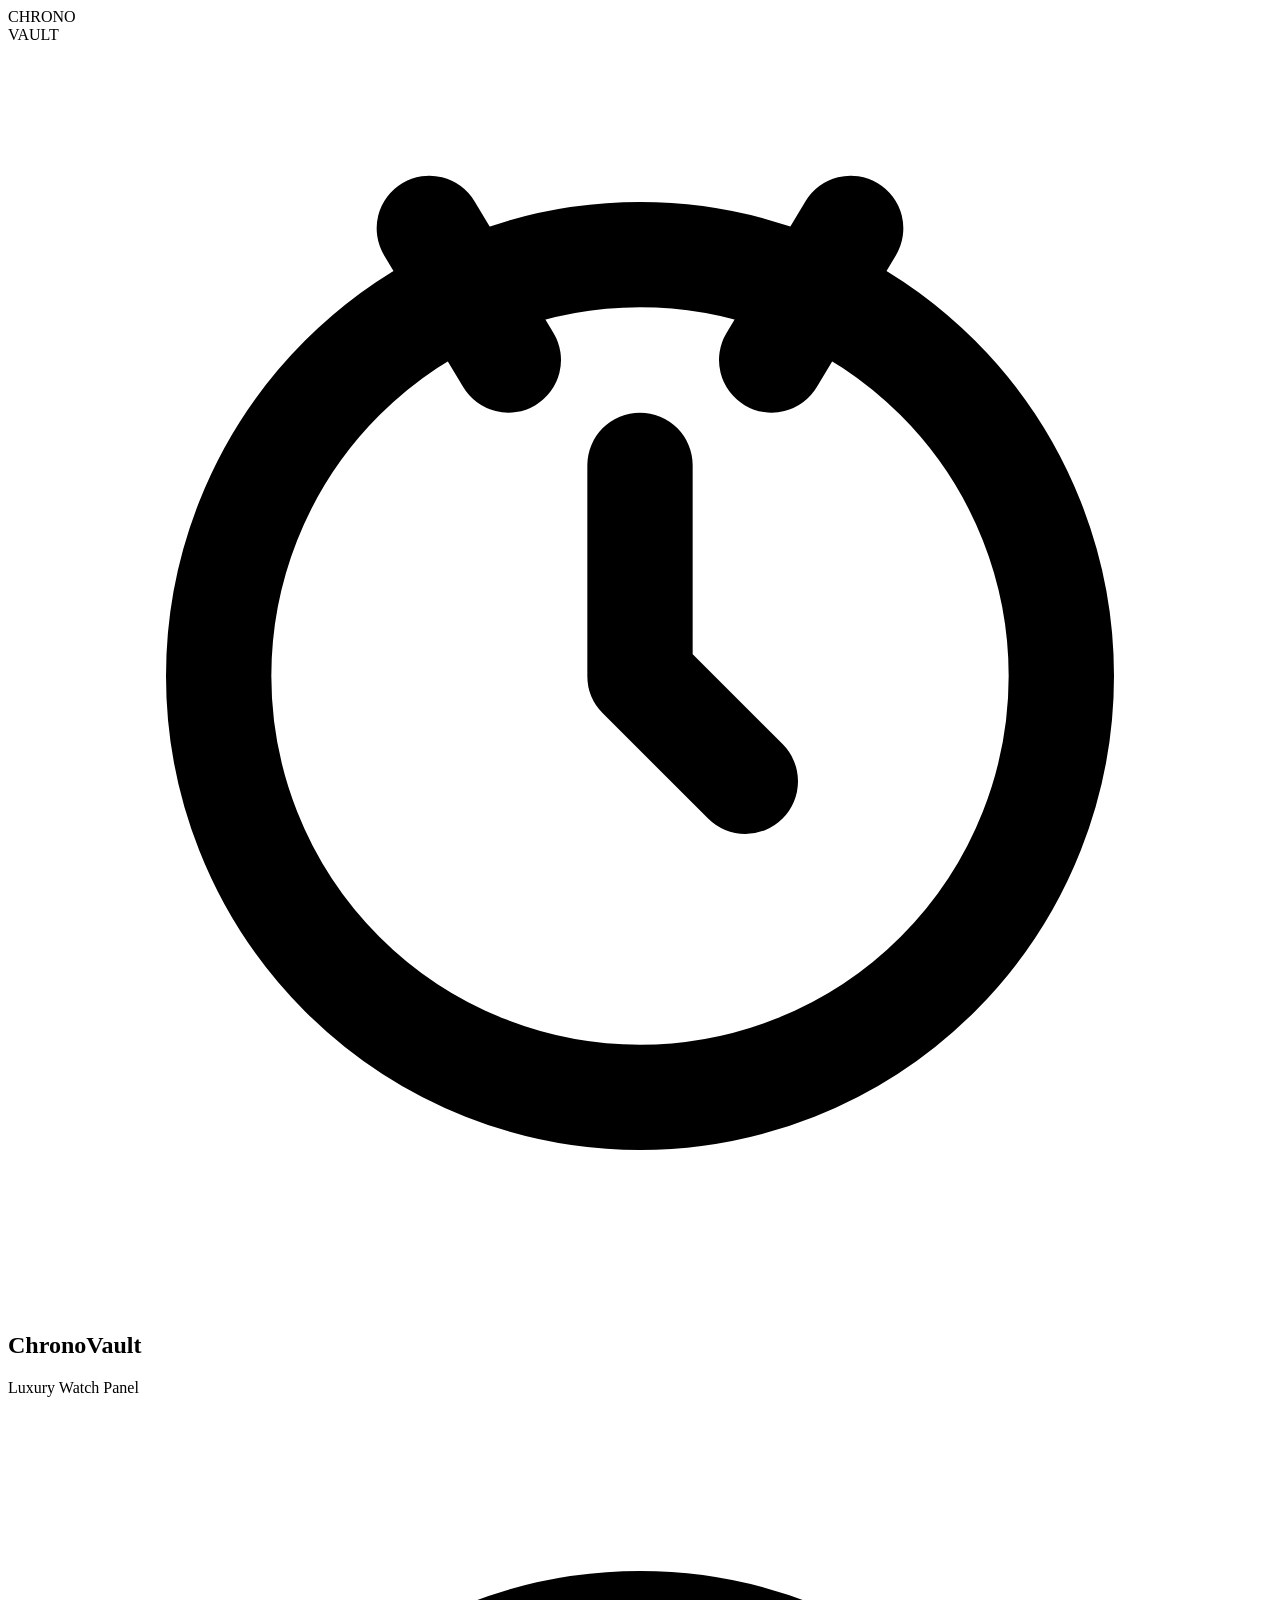
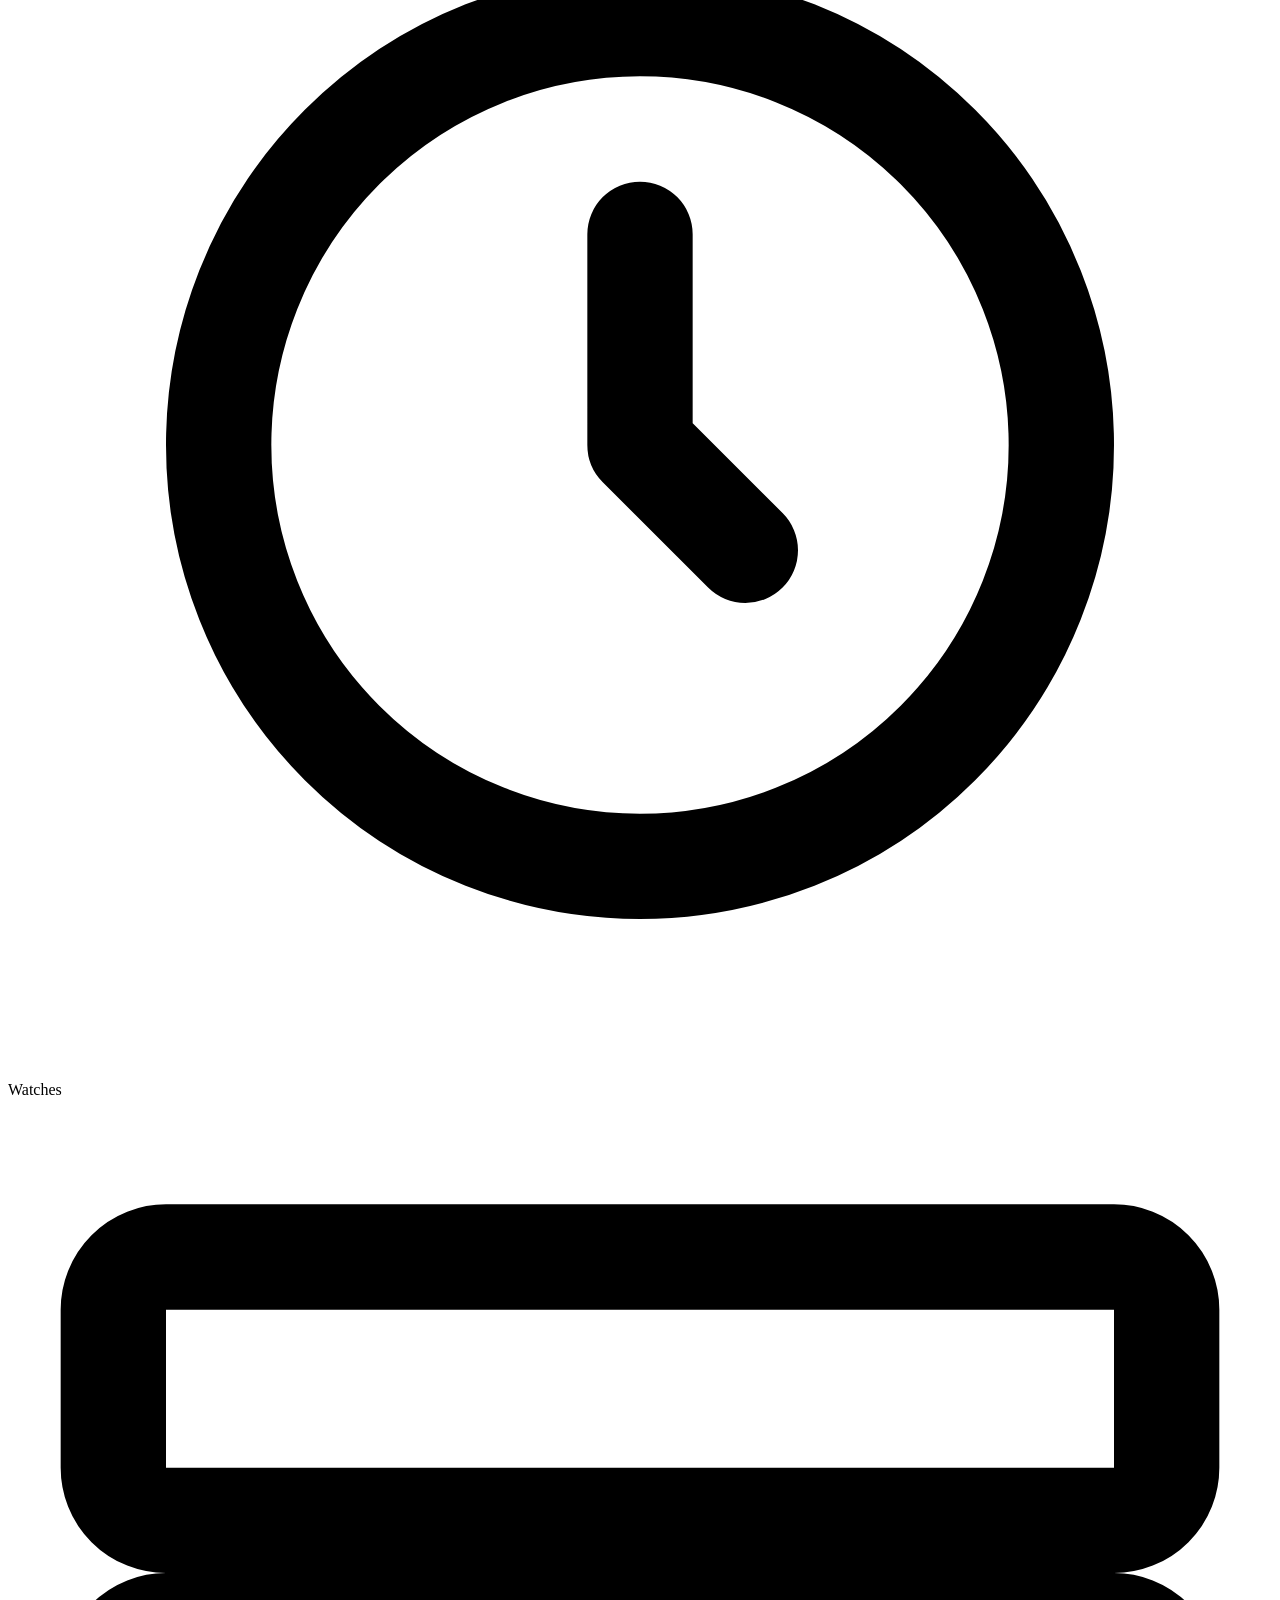
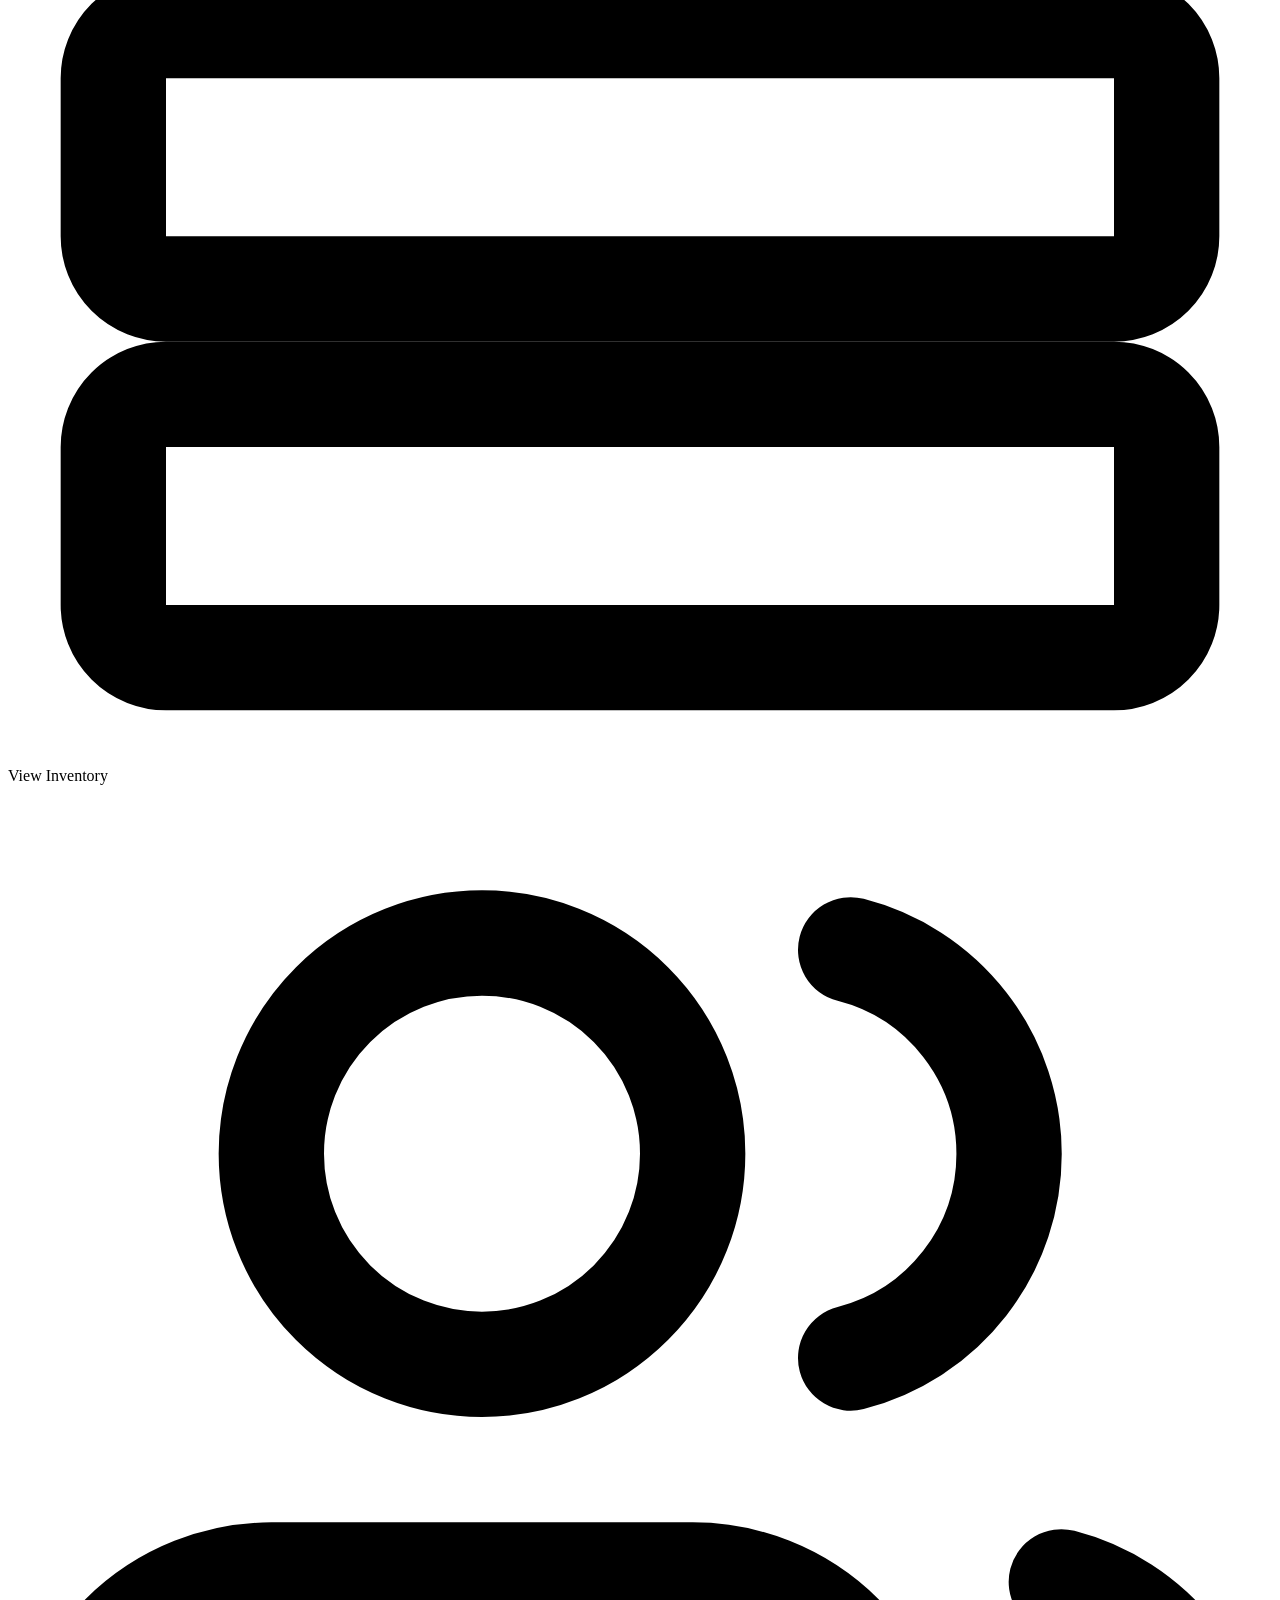
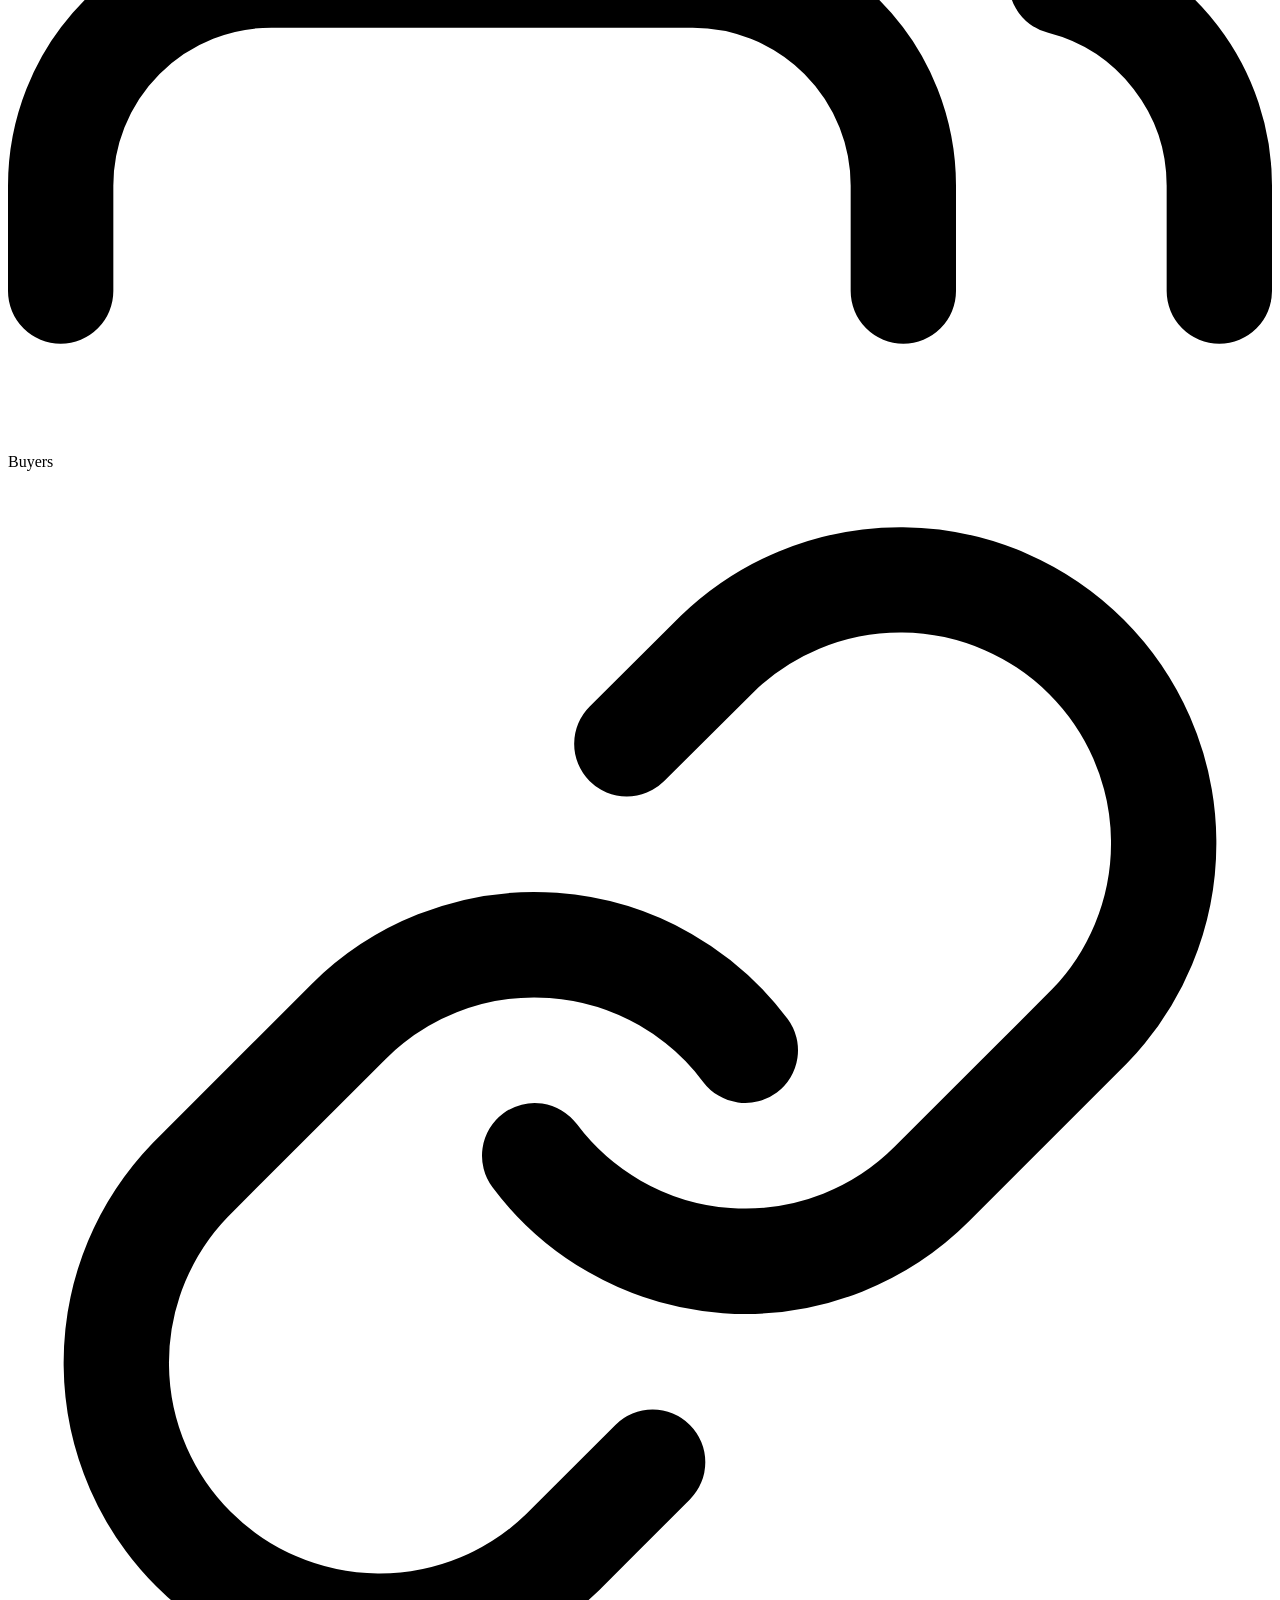
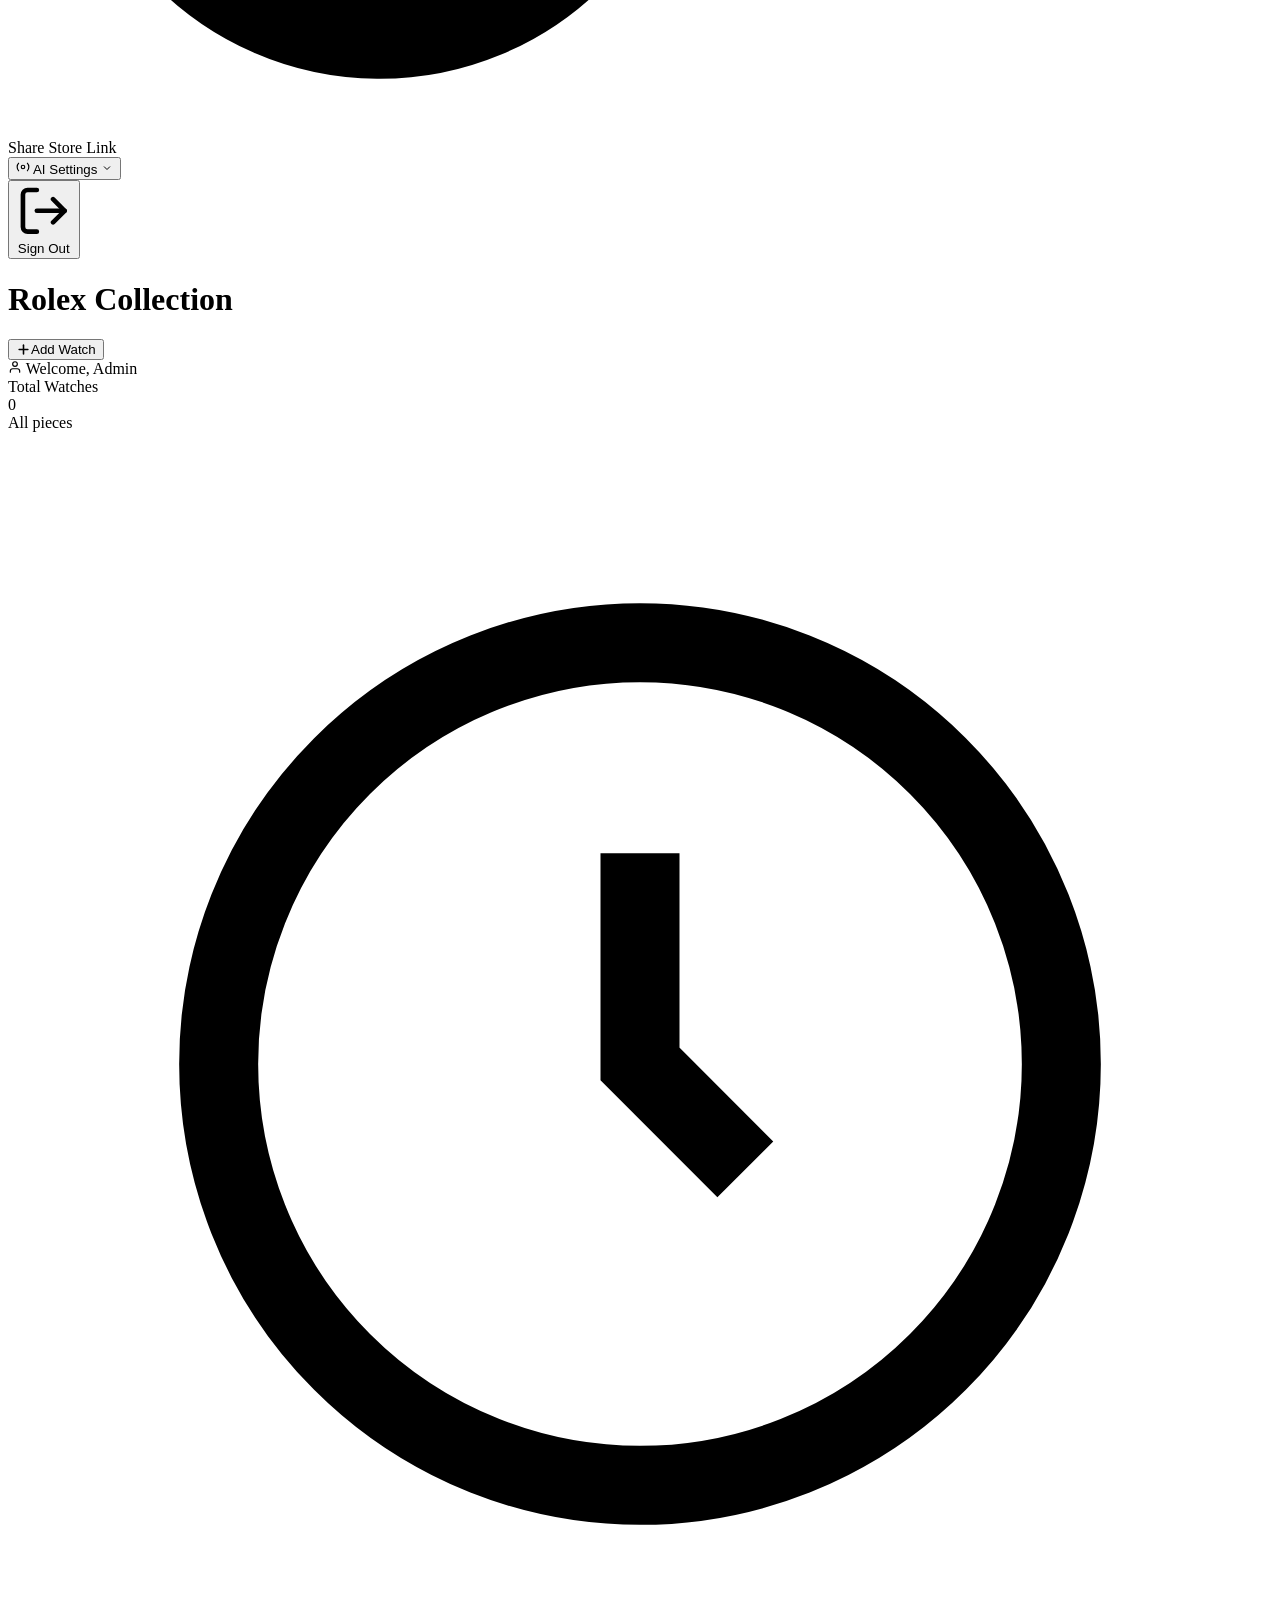
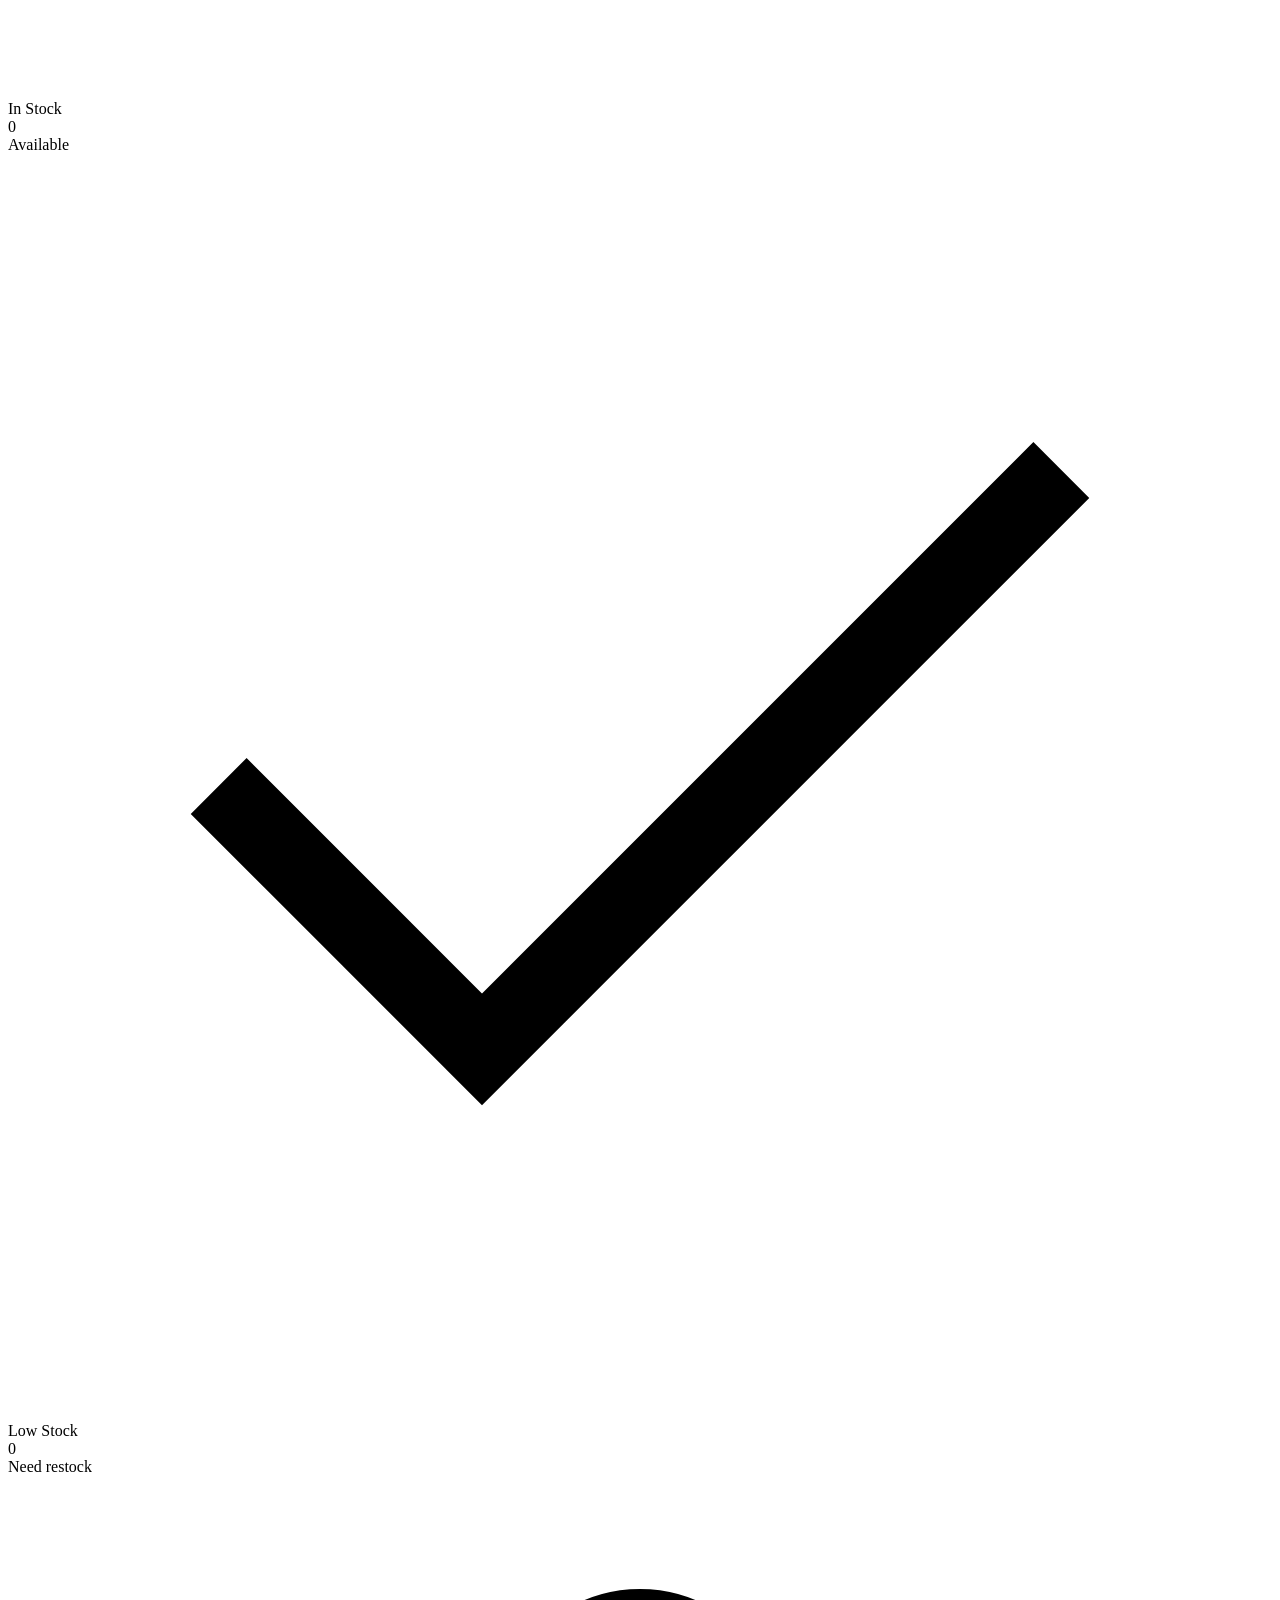
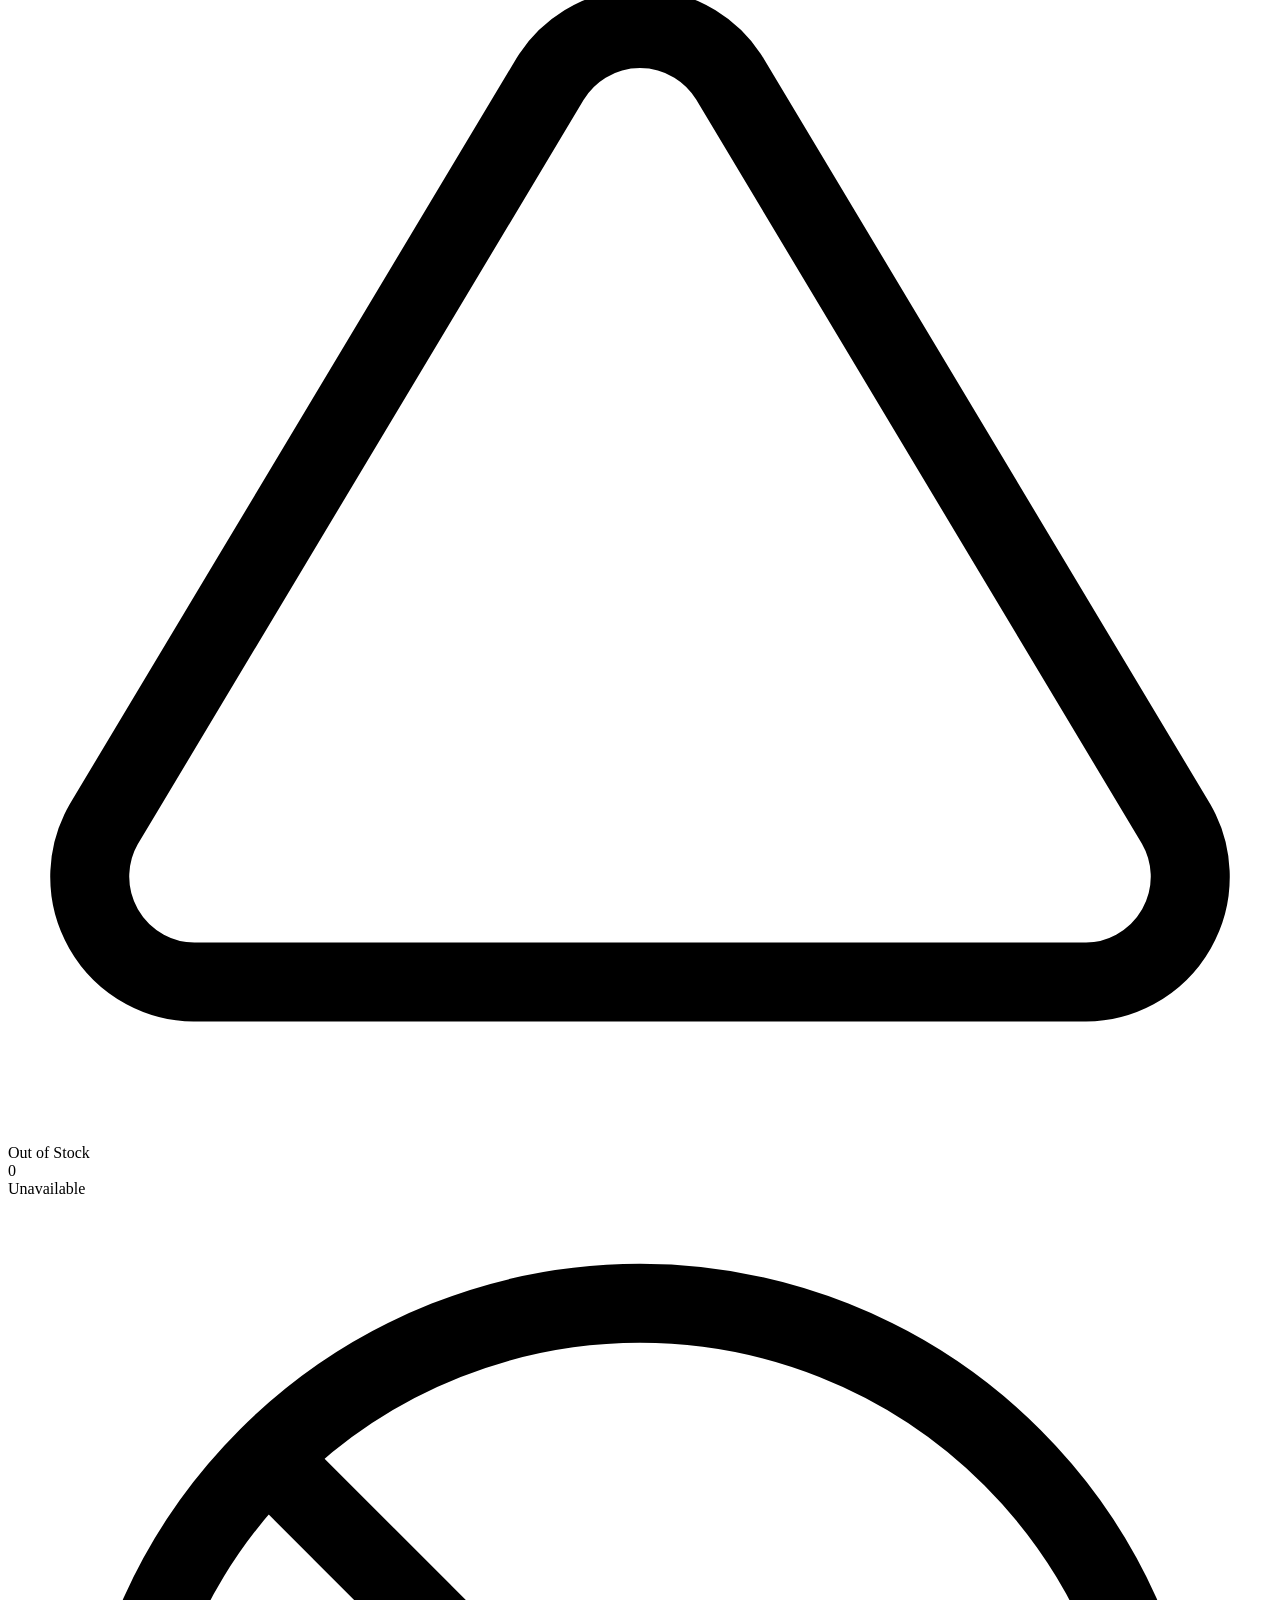
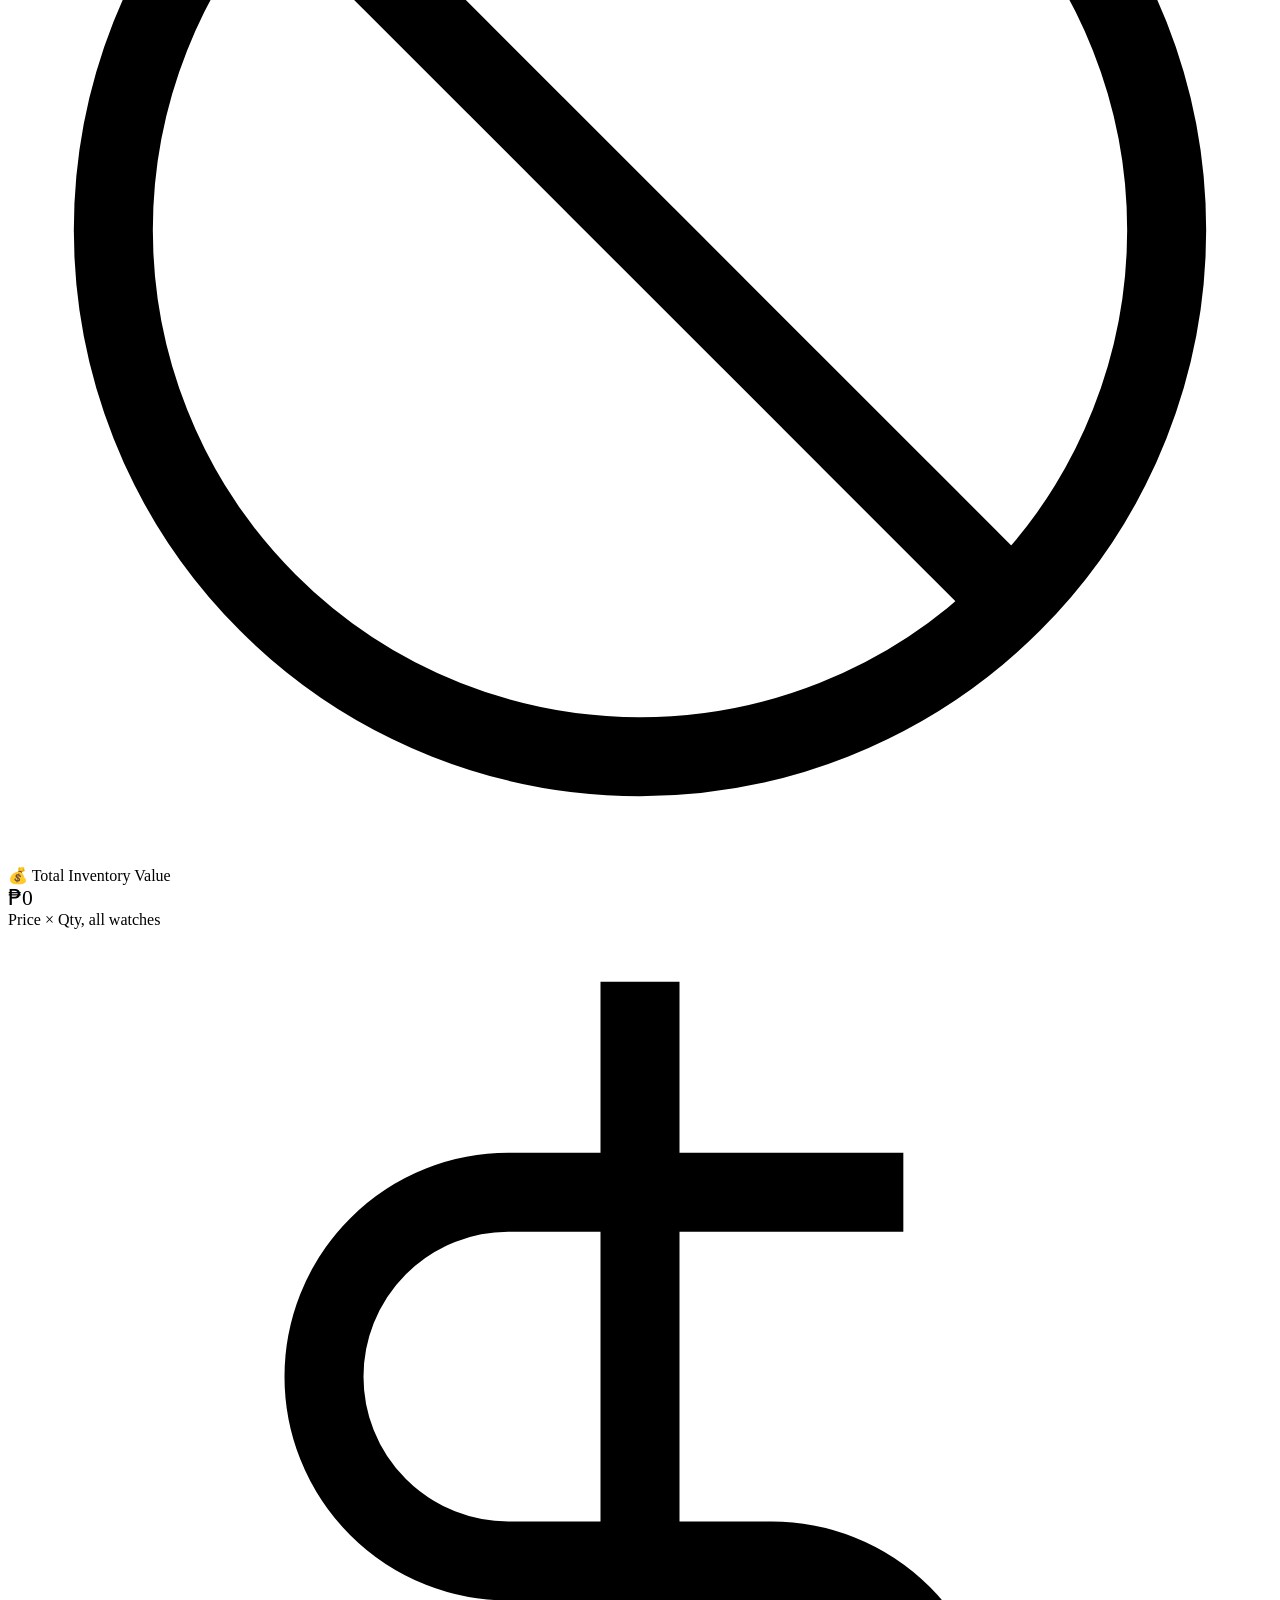
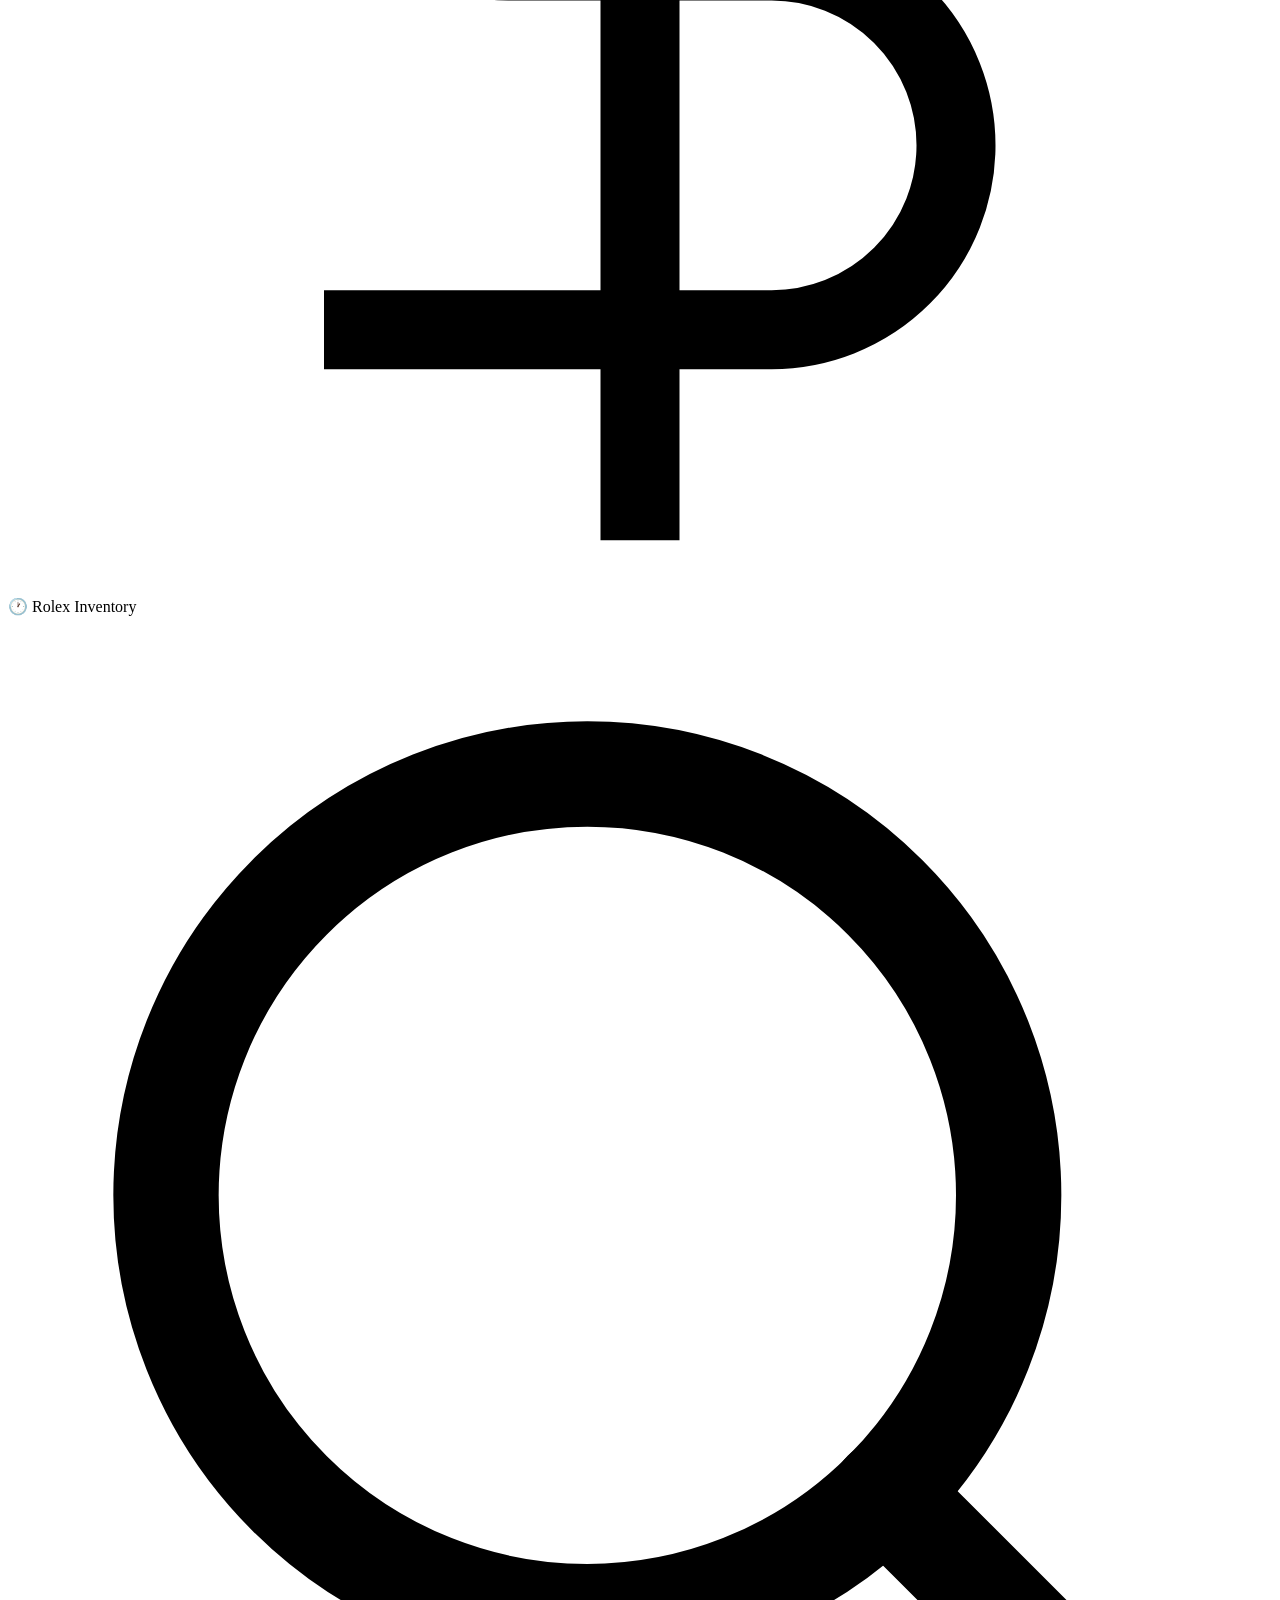
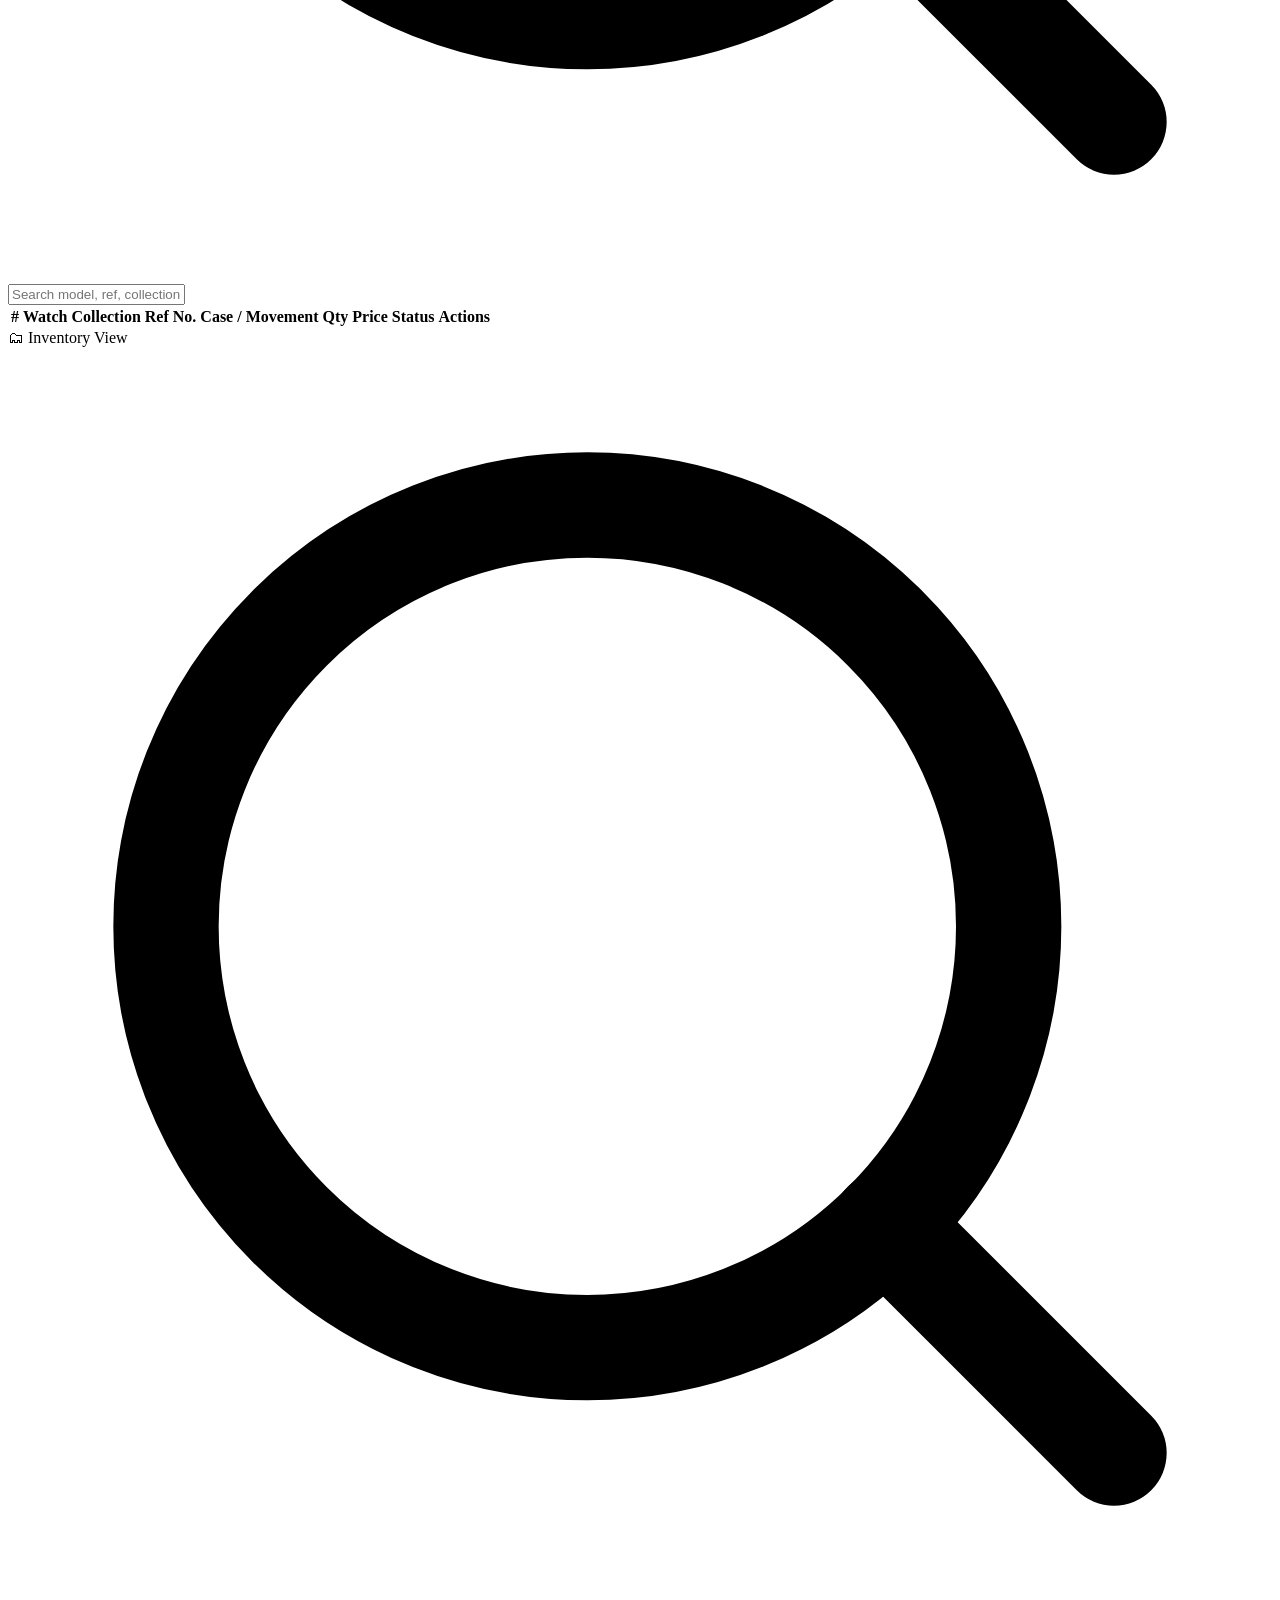
==== index.html @ b09a487b "Add files via upload" ====
<!DOCTYPE html>
<html lang="en">
<head>
  <meta charset="UTF-8">
  <meta name="viewport" content="width=device-width,initial-scale=1.0">
  <title>ChronoVault — Luxury Watch Inventory</title>
  <meta name="description" content="ChronoVault admin dashboard — luxury watch inventory management.">
  <link rel="stylesheet" href="dashboard.css">

</head>
<body>

<div class="wm"><div class="wm-text">CHRONO<br>VAULT</div></div>

<div class="app">
  <!-- SIDEBAR -->
  <aside class="sidebar">
    <div class="sidebar-logo">
      <div class="ring">
        <svg viewBox="0 0 24 24" fill="none" stroke="currentColor" stroke-width="2" stroke-linecap="round" stroke-linejoin="round">
          <circle cx="12" cy="12" r="8"/><polyline points="12 8 12 12 14 14"/>
          <path d="M8 3.5 9.5 6M16 3.5 14.5 6"/>
        </svg>
      </div>
      <div>
        <h2>ChronoVault</h2>
        <p>Luxury Watch Panel</p>
      </div>
    </div>
    <nav>
      <div class="nav-item active" id="navWatches" onclick="showSection('products',this)">
        <svg viewBox="0 0 24 24" fill="none" stroke="currentColor" stroke-width="2" stroke-linecap="round" stroke-linejoin="round"><circle cx="12" cy="12" r="8"/><polyline points="12 8 12 12 14 14"/></svg>
        Watches
      </div>
      <div class="nav-item" id="navInventory" onclick="showSection('inventory',this)">
        <svg viewBox="0 0 24 24" fill="none" stroke="currentColor" stroke-width="2" stroke-linecap="round" stroke-linejoin="round"><rect x="2" y="3" width="20" height="5" rx="1"/><rect x="2" y="10" width="20" height="5" rx="1"/><rect x="2" y="17" width="20" height="5" rx="1"/></svg>
        View Inventory
      </div>
      <div class="nav-item" id="navBuyers" onclick="showSection('buyers',this)">
        <svg viewBox="0 0 24 24" fill="none" stroke="currentColor" stroke-width="2" stroke-linecap="round" stroke-linejoin="round"><path d="M17 21v-2a4 4 0 0 0-4-4H5a4 4 0 0 0-4 4v2"/><circle cx="9" cy="7" r="4"/><path d="M23 21v-2a4 4 0 0 0-3-3.87"/><path d="M16 3.13a4 4 0 0 1 0 7.75"/></svg>
        Buyers
      </div>
      <a class="nav-item" href="share-store.html" target="_blank" style="text-decoration:none;color:inherit">
        <svg viewBox="0 0 24 24" fill="none" stroke="currentColor" stroke-width="2" stroke-linecap="round" stroke-linejoin="round">
          <path d="M10 13a5 5 0 0 0 7.54.54l3-3a5 5 0 0 0-7.07-7.07l-1.72 1.71"/>
          <path d="M14 11a5 5 0 0 0-7.54-.54l-3 3a5 5 0 0 0 7.07 7.07l1.71-1.71"/>
        </svg>
        Share Store Link
      </a>

    </nav>
    <!-- Gemini API Key settings -->
    <div class="api-key-section">
      <button class="api-key-toggle" onclick="toggleApiKey()">
        <svg viewBox="0 0 24 24" fill="none" stroke="currentColor" stroke-width="2" width="14" height="14"><circle cx="12" cy="12" r="3"/><path d="M19.07 4.93a10 10 0 0 1 0 14.14M4.93 4.93a10 10 0 0 0 0 14.14"/></svg>
        AI Settings
        <svg id="apiKeyChevron" viewBox="0 0 24 24" fill="none" stroke="currentColor" stroke-width="2" width="12" height="12" style="margin-left:auto;transition:.2s"><polyline points="6 9 12 15 18 9"/></svg>
      </button>
      <div class="api-key-body" id="apiKeyBody" style="display:none">
        <p class="api-key-hint">Enter your <strong>Gemini API key</strong> for accurate AI watch scanning. <a href="https://aistudio.google.com/app/apikey" target="_blank" style="color:var(--go4)">Get free key ↗</a></p>
        <input type="password" id="geminiApiKey" placeholder="AIza…" class="api-key-input" oninput="saveApiKey()">
        <div id="apiKeyStatus" class="api-key-status"></div>
      </div>
    </div>

    <button class="signout-btn" onclick="signOut()">
      <svg viewBox="0 0 24 24" fill="none" stroke="currentColor" stroke-width="2" stroke-linecap="round" stroke-linejoin="round"><path d="M9 21H5a2 2 0 0 1-2-2V5a2 2 0 0 1 2-2h4"/><polyline points="16 17 21 12 16 7"/><line x1="21" y1="12" x2="9" y2="12"/></svg>
      Sign Out
    </button>
  </aside>

  <!-- MAIN -->
  <div class="main">
    <div class="topbar">
      <h1 id="pageTitle">Rolex Collection</h1>
      <div class="topbar-right">
        <button class="btn btn-primary" id="addWatchBtn" onclick="openModal()" style="display:flex">
          <svg width="15" height="15" viewBox="0 0 24 24" fill="none" stroke="currentColor" stroke-width="2.5" stroke-linecap="round" stroke-linejoin="round"><line x1="12" y1="5" x2="12" y2="19"/><line x1="5" y1="12" x2="19" y2="12"/></svg>
          Add Watch
        </button>
        <div class="admin-badge">
          <svg width="14" height="14" viewBox="0 0 24 24" fill="none" stroke="currentColor" stroke-width="2" stroke-linecap="round" stroke-linejoin="round"><path d="M20 21v-2a4 4 0 0 0-4-4H8a4 4 0 0 0-4 4v2"/><circle cx="12" cy="7" r="4"/></svg>
          Welcome, <span>Admin</span>
        </div>
      </div>
    </div>

    <div class="content">

      <!-- ═══ WATCHES (Table) SECTION ═══ -->
      <div class="section-panel active" id="panelWatches">
        <div class="stats" id="stats">
          <div class="stat-card">
            <div class="stat-label">Total Watches</div>
            <div class="stat-val" id="statTotal">0</div>
            <div class="stat-sub">All pieces</div>
            <div class="stat-icon"><svg viewBox="0 0 24 24" fill="none" stroke="currentColor" stroke-width="1.5"><circle cx="12" cy="12" r="8"/><polyline points="12 8 12 12 14 14"/></svg></div>
          </div>
          <div class="stat-card">
            <div class="stat-label">In Stock</div>
            <div class="stat-val" id="statIn">0</div>
            <div class="stat-sub">Available</div>
            <div class="stat-icon"><svg viewBox="0 0 24 24" fill="none" stroke="currentColor" stroke-width="1.5"><polyline points="20 6 9 17 4 12"/></svg></div>
          </div>
          <div class="stat-card">
            <div class="stat-label">Low Stock</div>
            <div class="stat-val" id="statLow">0</div>
            <div class="stat-sub">Need restock</div>
            <div class="stat-icon"><svg viewBox="0 0 24 24" fill="none" stroke="currentColor" stroke-width="1.5"><path d="M10.29 3.86 1.82 18a2 2 0 0 0 1.71 3h16.94a2 2 0 0 0 1.71-3L13.71 3.86a2 2 0 0 0-3.42 0z"/></svg></div>
          </div>
          <div class="stat-card stat-card-value">
            <div class="stat-label">Out of Stock</div>
            <div class="stat-val" id="statOut">0</div>
            <div class="stat-sub">Unavailable</div>
            <div class="stat-icon"><svg viewBox="0 0 24 24" fill="none" stroke="currentColor" stroke-width="1.5"><circle cx="12" cy="12" r="10"/><line x1="4.93" y1="4.93" x2="19.07" y2="19.07"/></svg></div>
          </div>
          <div class="stat-card stat-card-value">
            <div class="stat-label">💰 Total Inventory Value</div>
            <div class="stat-val" id="statValue" style="font-size:1.35rem">₱0</div>
            <div class="stat-sub">Price × Qty, all watches</div>
            <div class="stat-icon"><svg viewBox="0 0 24 24" fill="none" stroke="currentColor" stroke-width="1.5"><line x1="12" y1="1" x2="12" y2="23"/><path d="M17 5H9.5a3.5 3.5 0 0 0 0 7h5a3.5 3.5 0 0 1 0 7H6"/></svg></div>
          </div>
        </div>
        <div class="toolbar">
          <div class="toolbar-left">
            <span class="section-title">🕐 Rolex Inventory</span>
            <div class="search-wrap">
              <svg viewBox="0 0 24 24" fill="none" stroke="currentColor" stroke-width="2" stroke-linecap="round" stroke-linejoin="round"><circle cx="11" cy="11" r="8"/><line x1="21" y1="21" x2="16.65" y2="16.65"/></svg>
              <input type="text" id="searchInput" placeholder="Search model, ref, collection…" oninput="renderTable()">
            </div>
          </div>
        </div>
        <div class="table-wrap">
          <table>
            <thead>
              <tr>
                <th>#</th><th>Watch</th><th>Collection</th><th>Ref No.</th>
                <th>Case / Movement</th><th>Qty</th><th>Price</th><th>Status</th><th>Actions</th>
              </tr>
            </thead>
            <tbody id="productTable"></tbody>
          </table>
        </div>
      </div>

      <!-- ═══ INVENTORY GRID SECTION ═══ -->
      <div class="section-panel" id="panelInventory">
        <div class="toolbar">
          <div class="toolbar-left">
            <span class="section-title">🗂 Inventory View</span>
            <div class="search-wrap">
              <svg viewBox="0 0 24 24" fill="none" stroke="currentColor" stroke-width="2" stroke-linecap="round" stroke-linejoin="round"><circle cx="11" cy="11" r="8"/><line x1="21" y1="21" x2="16.65" y2="16.65"/></svg>
              <input type="text" id="invSearch" placeholder="Search watches…" oninput="renderInventoryGrid()">
            </div>
          </div>
        </div>
        <div class="inv-grid" id="invGrid"></div>
      </div>

      <!-- ═══ BUYERS SECTION ═══ -->
      <div class="section-panel" id="panelBuyers">
        <div class="stats">
          <div class="stat-card">
            <div class="stat-label">Total Sales</div>
            <div class="stat-val" id="bStatTotal">0</div>
            <div class="stat-sub">All transactions</div>
            <div class="stat-icon"><svg viewBox="0 0 24 24" fill="none" stroke="currentColor" stroke-width="1.5"><path d="M17 21v-2a4 4 0 0 0-4-4H5a4 4 0 0 0-4 4v2"/><circle cx="9" cy="7" r="4"/></svg></div>
          </div>
          <div class="stat-card">
            <div class="stat-label">Revenue</div>
            <div class="stat-val" id="bStatRev" style="font-size:1.3rem">₱0</div>
            <div class="stat-sub">Paid sales</div>
            <div class="stat-icon"><svg viewBox="0 0 24 24" fill="none" stroke="currentColor" stroke-width="1.5"><line x1="12" y1="1" x2="12" y2="23"/><path d="M17 5H9.5a3.5 3.5 0 0 0 0 7h5a3.5 3.5 0 0 1 0 7H6"/></svg></div>
          </div>
          <div class="stat-card">
            <div class="stat-label">Paid</div>
            <div class="stat-val" id="bStatPaid">0</div>
            <div class="stat-sub">Completed</div>
            <div class="stat-icon"><svg viewBox="0 0 24 24" fill="none" stroke="currentColor" stroke-width="1.5"><polyline points="20 6 9 17 4 12"/></svg></div>
          </div>
          <div class="stat-card">
            <div class="stat-label">Pending</div>
            <div class="stat-val" id="bStatPending">0</div>
            <div class="stat-sub">Awaiting payment</div>
            <div class="stat-icon"><svg viewBox="0 0 24 24" fill="none" stroke="currentColor" stroke-width="1.5"><circle cx="12" cy="12" r="10"/><polyline points="12 6 12 12 16 14"/></svg></div>
          </div>
        </div>
        <div class="toolbar">
          <div class="toolbar-left">
            <span class="section-title">👤 Buyer Records</span>
            <div class="search-wrap">
              <svg viewBox="0 0 24 24" fill="none" stroke="currentColor" stroke-width="2" stroke-linecap="round" stroke-linejoin="round"><circle cx="11" cy="11" r="8"/><line x1="21" y1="21" x2="16.65" y2="16.65"/></svg>
              <input type="text" id="buyerSearch" placeholder="Search buyer, watch, ref…" oninput="renderBuyers()">
            </div>
          </div>
          <button class="btn btn-primary" onclick="openSaleModal()">
            <svg width="16" height="16" viewBox="0 0 24 24" fill="none" stroke="currentColor" stroke-width="2.5" stroke-linecap="round" stroke-linejoin="round"><line x1="12" y1="5" x2="12" y2="19"/><line x1="5" y1="12" x2="19" y2="12"/></svg>
            Record Sale
          </button>
        </div>
        <div class="table-wrap">
          <table>
            <thead>
              <tr>
                <th>#</th><th>Buyer</th><th>Watch Purchased</th><th>Ref No.</th>
                <th>Sale Price</th><th>Date</th><th>Payment</th><th>Actions</th>
              </tr>
            </thead>
            <tbody id="buyerTable"></tbody>
          </table>
        </div>
      </div>

    </div><!-- /content -->
  </div><!-- /main -->
</div><!-- /app -->

<!-- ADD / EDIT WATCH MODAL -->
<div class="modal-overlay" id="modalOverlay">
  <div class="modal modal-wide">
    <div class="modal-header">
      <div class="modal-title" id="modalTitle">Add Rolex Watch</div>
      <button class="modal-close" onclick="closeModal()">✕</button>
    </div>
    <form id="productForm" onsubmit="saveProduct(event)">
      <input type="hidden" id="editId">
      <div class="form-grid">

        <!-- ── AI SCAN BANNER ── -->
        <div class="form-group full" style="margin-bottom:.25rem">
          <div class="ai-scan-top-bar">
            <div class="ai-scan-top-info">
              <svg viewBox="0 0 24 24" fill="none" stroke="currentColor" stroke-width="2" width="18" height="18"><path d="M12 2l3.09 6.26L22 9.27l-5 4.87 1.18 6.88L12 17.77l-6.18 3.25L7 14.14 2 9.27l6.91-1.01L12 2z"/></svg>
              <span>Upload a watch photo to auto-fill all details instantly</span>
            </div>
            <label class="ai-scan-btn" for="aiScanInput">
              <svg viewBox="0 0 24 24" fill="none" stroke="currentColor" stroke-width="2" width="16" height="16"><path d="M21 15v4a2 2 0 0 1-2 2H5a2 2 0 0 1-2-2v-4"/><polyline points="17 8 12 3 7 8"/><line x1="12" y1="3" x2="12" y2="15"/></svg>
              🤖 Scan &amp; Auto-fill
              <input type="file" id="aiScanInput" accept="image/*" style="display:none" onchange="handleAIScanUpload(event)">
            </label>
          </div>
          <!-- Scanning overlay -->
          <div class="ai-scanning-bar" id="aiScanningBar" style="display:none">
            <div class="ai-scan-ring"></div>
            <span id="aiScanProgress">Analyzing watch image…</span>
          </div>
          <!-- Result banner -->
          <div class="ai-result-banner" id="aiResultBanner" style="display:none">
            <svg viewBox="0 0 24 24" fill="none" stroke="currentColor" stroke-width="2" width="16" height="16"><polyline points="20 6 9 17 4 12"/></svg>
            <span id="aiResultText">AI filled the details — review and adjust if needed.</span>
            <button type="button" class="ai-clear-btn" onclick="clearAIScan()">✕ Clear</button>
          </div>
        </div>

        <div class="form-section-label">⌚ Watch Identity</div>
        <div class="form-group full">
          <label>Model Name</label>
          <input type="text" id="fName" placeholder="e.g. Rolex Submariner Date" required>
        </div>
        <div class="form-group">
          <label>Reference Number</label>
          <input type="text" id="fRef" placeholder="e.g. 126610LN">
        </div>
        <div class="form-group">
          <label>Collection</label>
          <select id="fCategory" required>
            <option value="">Select Collection…</option>
            <option>Submariner</option><option>Daytona</option><option>GMT-Master II</option>
            <option>Datejust</option><option>Day-Date</option><option>Explorer</option>
            <option>Yacht-Master</option><option>Sea-Dweller</option><option>Milgauss</option>
            <option>Sky-Dweller</option><option>Air-King</option><option>Oyster Perpetual</option>
            <option>Other</option>
          </select>
        </div>
        <div class="form-section-label">🔩 Case &amp; Bracelet</div>
        <div class="form-group">
          <label>Case Size (mm)</label>
          <input type="number" id="fCaseSize" placeholder="e.g. 41" min="20" max="60" step="0.5">
        </div>
        <div class="form-group">
          <label>Case Material</label>
          <select id="fCaseMat">
            <option value="">Select…</option>
            <option>Oystersteel</option><option>Yellow Gold (18k)</option><option>White Gold (18k)</option>
            <option>Everose Gold (18k)</option><option>Two-Tone (Steel &amp; Gold)</option>
            <option>Platinum</option><option>Titanium</option>
          </select>
        </div>
        <div class="form-group">
          <label>Bracelet / Strap</label>
          <select id="fBracelet">
            <option value="">Select…</option>
            <option>Oyster Bracelet</option><option>Jubilee Bracelet</option>
            <option>President Bracelet</option><option>Pearlmaster Bracelet</option>
            <option>Rubber Strap (Oysterflex)</option><option>Leather Strap</option>
          </select>
        </div>
        <div class="form-group">
          <label>Dial Color</label>
          <input type="text" id="fDial" placeholder="e.g. Black, Blue, Meteorite">
        </div>
        <div class="form-section-label">⚙️ Movement &amp; Condition</div>
        <div class="form-group">
          <label>Movement</label>
          <select id="fMovement">
            <option value="">Select…</option>
            <option>Calibre 3235</option><option>Calibre 4130</option><option>Calibre 3186</option>
            <option>Calibre 3255</option><option>Calibre 9001</option><option>Calibre 9002</option>
            <option>Calibre 2236</option><option>Calibre 2238</option><option>Other Rolex Calibre</option>
          </select>
        </div>
        <div class="form-group">
          <label>Condition</label>
          <select id="fCondition">
            <option value="">Select…</option>
            <option>Brand New (Unworn)</option><option>Excellent (Like New)</option>
            <option>Very Good</option><option>Good (Minor Wear)</option><option>Fair (Visible Wear)</option>
          </select>
        </div>
        <div class="form-section-label">💰 Inventory &amp; Pricing</div>
        <div class="form-group">
          <label>Quantity</label>
          <input type="number" id="fQty" placeholder="0" min="0" required>
        </div>
        <div class="form-group">
          <label>Price (₱)</label>
          <input type="number" id="fPrice" placeholder="0.00" min="0" step="0.01" required>
        </div>
        <div class="form-group full">
          <label>SKU / Serial</label>
          <input type="text" id="fSku" placeholder="e.g. RLX-SUB-001">
        </div>
        <div class="form-section-label">📷 Watch Photo</div>
        <div class="form-group full">
          <label>Watch Image (set separately or auto-filled by scan above)</label>
          <div class="ai-scan-wrap">
            <div class="img-upload-zone" id="uploadZone">
              <input type="file" id="fImage" accept="image/*" onchange="handleImageUpload(event)">
              <div class="upload-icon">📷</div>
              <p>Click or drag &amp; drop — AI will scan and fill details automatically</p>
            </div>
            <div class="ai-scanning" id="aiScanning">
              <div class="ai-scan-ring"></div>
              <div class="ai-scan-text">AI Scanning Watch…</div>
            </div>
          </div>
          <img id="imgPreview" class="img-preview" alt="Watch preview">
          <button type="button" class="remove-img-btn" id="removeImgBtn" onclick="removeImage()">✕ Remove Photo</button>
          <div class="ai-banner" id="aiBanner">
            <svg viewBox="0 0 24 24" fill="none" stroke="currentColor" stroke-width="2"><path d="M12 2l3.09 6.26L22 9.27l-5 4.87 1.18 6.88L12 17.77l-6.18 3.25L7 14.14 2 9.27l6.91-1.01L12 2z"/></svg>
            <span id="aiBannerText">AI detected watch details — review and confirm below.</span>
          </div>
        </div>
        <div class="form-section-label">📝 Notes</div>
        <div class="form-group full">
          <label>Description / Notes</label>
          <textarea id="fDesc" placeholder="Box &amp; papers, service history, special features…"></textarea>
        </div>
      </div>
      <div class="modal-footer">
        <button type="button" class="btn-cancel" onclick="closeModal()">Cancel</button>
        <button type="submit" class="btn-save" id="saveBtn">💾 Save Watch</button>
      </div>
    </form>
  </div>
</div>

<!-- PRODUCT DETAIL MODAL (for inventory view) -->
<div class="modal-overlay" id="detailOverlay">
  <div class="modal modal-wide" id="detailModal" style="max-width:580px">
    <div class="modal-header">
      <div class="modal-title" id="detailTitle">Watch Details</div>
      <button class="modal-close" onclick="closeDetailModal()">✕</button>
    </div>
    <div id="detailBody"></div>
  </div>
</div>

<!-- RECORD SALE MODAL -->
<div class="modal-overlay" id="saleOverlay">
  <div class="modal" style="max-width:520px">
    <div class="modal-header">
      <div class="modal-title" id="saleTitleEl">💰 Record Sale</div>
      <button class="modal-close" onclick="closeSaleModal()">✕</button>
    </div>
    <form id="saleForm" onsubmit="saveSale(event)">
      <input type="hidden" id="sEditId">
      <div class="form-grid">
        <div class="form-section-label">👤 Buyer Information</div>
        <div class="form-group">
          <label>Buyer Full Name</label>
          <input type="text" id="sBuyerName" placeholder="e.g. Juan dela Cruz" required>
        </div>
        <div class="form-group">
          <label>Contact / Phone</label>
          <input type="text" id="sBuyerContact" placeholder="e.g. 09171234567">
        </div>
        <div class="form-group full">
          <label>Email Address</label>
          <input type="email" id="sBuyerEmail" placeholder="buyer@email.com">
        </div>
        <div class="form-group full">
          <label>Address</label>
          <input type="text" id="sBuyerAddr" placeholder="City, Province">
        </div>
        <div class="form-section-label">⌚ Watch Sold</div>
        <div class="form-group full">
          <label>Watch Model</label>
          <select id="sSoldWatch" required><option value="">Select watch from inventory…</option></select>
        </div>
        <div class="form-group">
          <label>Ref No.</label>
          <input type="text" id="sSoldRef" placeholder="Auto-filled" readonly style="opacity:.6">
        </div>
        <div class="form-group">
          <label>Sale Price (₱)</label>
          <input type="number" id="sSalePrice" placeholder="0.00" min="0" step="0.01" required>
        </div>
        <div class="form-group">
          <label>Sale Date</label>
          <input type="date" id="sSaleDate" required>
        </div>
        <div class="form-group">
          <label>Payment Status</label>
          <select id="sPayStatus" required>
            <option value="">Select…</option>
            <option>Paid</option><option>Pending</option><option>Cancelled</option>
          </select>
        </div>
        <div class="form-group full">
          <label>Notes</label>
          <textarea id="sSaleNotes" placeholder="Delivery details, special requests…"></textarea>
        </div>
      </div>
      <div class="modal-footer">
        <button type="button" class="btn-cancel" onclick="closeSaleModal()">Cancel</button>
        <button type="submit" class="btn-save">💾 Save Sale</button>
      </div>
    </form>
  </div>
</div>


<!-- SUCCESS POPUP -->
<div class="success-overlay" id="successOverlay" onclick="closeSuccessPopup()">
  <div class="success-popup" onclick="event.stopPropagation()">
    <button class="success-close" onclick="closeSuccessPopup()">✕</button>
    <div class="success-ring">
      <div class="success-icon" id="successPopupIcon">✓</div>
    </div>
    <div class="success-title" id="successPopupTitle">Success!</div>
    <div class="success-sub" id="successPopupSub"></div>
    <div class="success-bar"><div class="success-bar-fill"></div></div>
  </div>
</div>

<!-- QUICK STOCK UPDATE MODAL -->
<div class="modal-overlay" id="stockOverlay">
  <div class="modal" style="max-width:400px">
    <div class="modal-header">
      <div class="modal-title">📦 Update Stock</div>
      <button class="modal-close" onclick="closeStockModal()">✕</button>
    </div>
    <div style="margin-bottom:1.25rem">
      <div id="stockWatchName" style="font-size:1rem;font-weight:700;color:#fff;margin-bottom:.25rem"></div>
      <div id="stockWatchRef" style="font-family:monospace;font-size:.8rem;color:var(--muted)"></div>
    </div>

    <!-- Current qty display -->
    <div class="stock-current-row">
      <span style="font-size:.78rem;color:var(--muted);text-transform:uppercase;letter-spacing:.08em;font-weight:600">Current Stock</span>
      <span class="stock-current-val" id="stockCurrentVal">0</span>
    </div>

    <!-- Quick ±  buttons -->
    <div class="stock-quick-row">
      <button class="stock-adj-btn" onclick="adjustStockBy(-10)">−10</button>
      <button class="stock-adj-btn" onclick="adjustStockBy(-5)">−5</button>
      <button class="stock-adj-btn" onclick="adjustStockBy(-1)">−1</button>
      <button class="stock-adj-btn stock-adj-add" onclick="adjustStockBy(1)">+1</button>
      <button class="stock-adj-btn stock-adj-add" onclick="adjustStockBy(5)">+5</button>
      <button class="stock-adj-btn stock-adj-add" onclick="adjustStockBy(10)">+10</button>
    </div>

    <!-- Manual input -->
    <div class="form-group" style="margin-top:1.25rem">
      <label>Set Exact Quantity</label>
      <div style="display:flex;gap:.6rem;align-items:center">
        <input type="number" id="stockNewQty" min="0" placeholder="Enter new quantity" style="flex:1">
        <button type="button" class="btn-save" style="padding:.72rem 1.1rem;white-space:nowrap" onclick="applyExactStock()">Set</button>
      </div>
    </div>

    <!-- New qty preview -->
    <div class="stock-preview-row" id="stockPreviewRow" style="display:none">
      <span style="color:var(--muted);font-size:.85rem">New quantity will be:</span>
      <span class="stock-preview-val" id="stockPreviewVal">0</span>
    </div>

    <div class="modal-footer">
      <button type="button" class="btn-cancel" onclick="closeStockModal()">Cancel</button>
      <button type="button" class="btn-save" id="stockSaveBtn" onclick="saveStock()">💾 Save Stock</button>
    </div>
  </div>
</div>

<!-- TOAST -->
<div class="toast toast-success" id="toast"></div>

<script src="dashboard.js"></script>
</body>
</html>
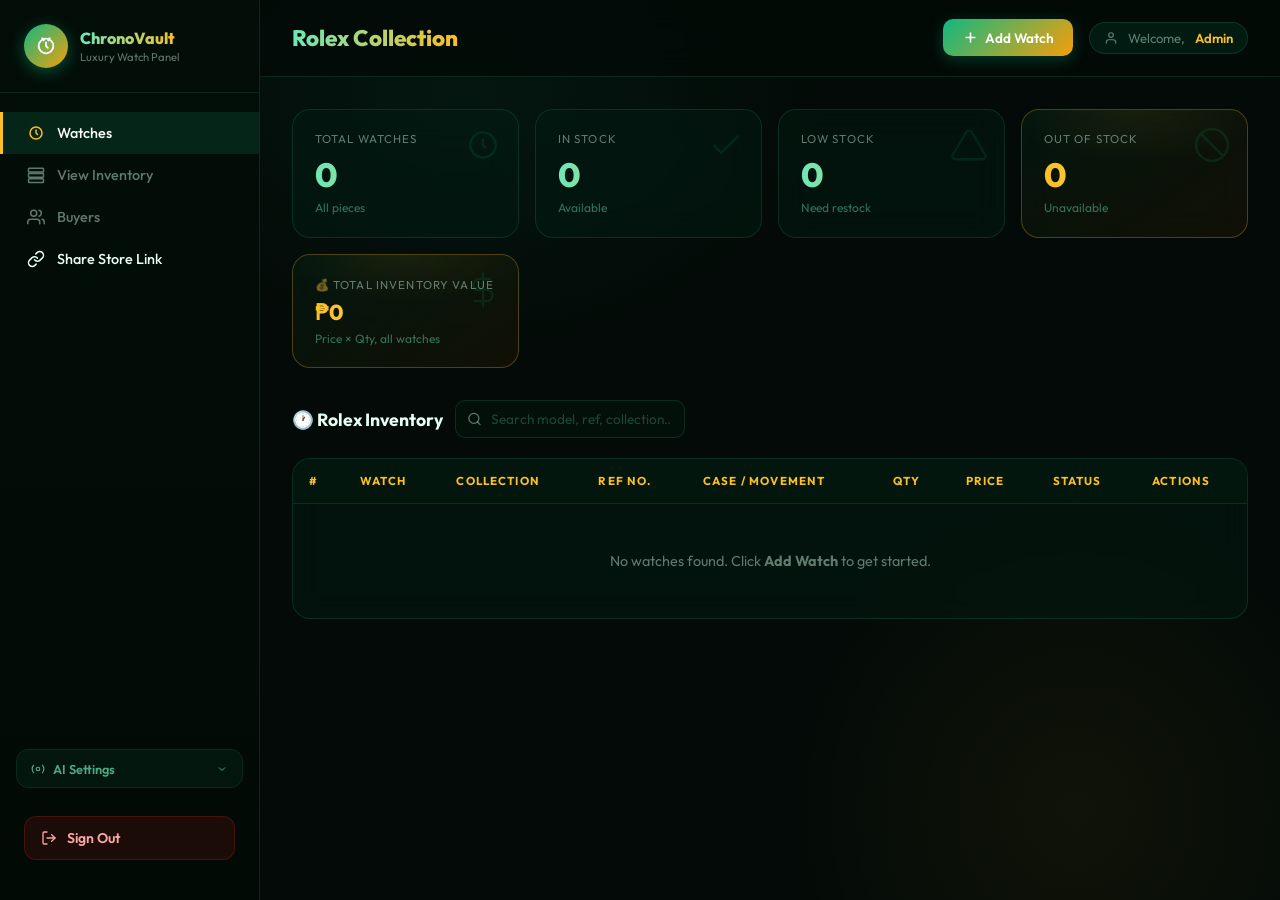
==== commit f93d766c: "Add files via upload" ====
--- a/index.html
+++ b/index.html
@@ -328,7 +328,10 @@
         </div>
         <div class="form-group full">
           <label>SKU / Serial</label>
-          <input type="text" id="fSku" placeholder="e.g. RLX-SUB-001">
+          <div style="display:flex;gap:.5rem;align-items:center;">
+            <input type="text" id="fSku" placeholder="e.g. RLX-SUB-001" style="flex:1;">
+            <button type="button" class="btn-save" style="padding:.7rem 1rem;" onclick="generateSku()" title="Auto-generate SKU">🎲 Generate</button>
+          </div>
         </div>
         <div class="form-section-label">📷 Watch Photo</div>
         <div class="form-group full">
--- a/dashboard.css
+++ b/dashboard.css
@@ -0,0 +1,445 @@
+@import url('https://fonts.googleapis.com/css2?family=Outfit:wght@300;400;500;600;700;800;900&display=swap');
+*,*::before,*::after{margin:0;padding:0;box-sizing:border-box}
+:root{
+  --em5:#10b981;--em6:#059669;--em7:#047857;--em9:#064e3b;--em95:#022c22;
+  --go4:#fbbf24;--go5:#f59e0b;--go6:#d97706;
+  --bg:#030a07;--card:rgba(4,30,20,.45);--border:rgba(52,211,153,.15);
+  --text:#e6fff5;--muted:rgba(209,250,229,.45);
+}
+html,body{height:100%;font-family:'Outfit',sans-serif;background:var(--bg);color:var(--text)}
+.app{display:flex;height:100vh;overflow:hidden}
+
+/* Sidebar */
+.sidebar{width:260px;flex-shrink:0;
+  background:linear-gradient(180deg,rgba(3,14,8,.98) 0%,rgba(2,10,5,1) 100%);
+  backdrop-filter:blur(24px);border-right:1px solid var(--border);
+  display:flex;flex-direction:column;padding:1.5rem 0;
+  box-shadow:4px 0 40px rgba(0,0,0,.5)}
+.sidebar-logo{display:flex;align-items:center;gap:.75rem;padding:0 1.5rem 1.5rem;border-bottom:1px solid var(--border)}
+.sidebar-logo .ring{width:44px;height:44px;border-radius:50%;flex-shrink:0;
+  background:linear-gradient(135deg,var(--em5),var(--go5));
+  display:flex;align-items:center;justify-content:center;box-shadow:0 4px 16px rgba(16,185,129,.4)}
+.sidebar-logo .ring svg{width:22px;height:22px;color:#fff}
+.sidebar-logo h2{font-size:1rem;font-weight:800;
+  background:linear-gradient(90deg,#6ee7b7,var(--go4));
+  -webkit-background-clip:text;-webkit-text-fill-color:transparent;background-clip:text}
+.sidebar-logo p{font-size:.7rem;color:var(--muted);margin-top:.1rem}
+nav{flex:1;padding:1.2rem 0}
+.nav-item{display:flex;align-items:center;gap:.75rem;padding:.75rem 1.5rem;
+  cursor:pointer;color:var(--muted);font-size:.9rem;font-weight:500;
+  border-left:3px solid transparent;transition:.25s}
+.nav-item:hover{color:var(--text);background:rgba(16,185,129,.08);border-left-color:var(--em5)}
+.nav-item.active{color:#fff;background:rgba(16,185,129,.14);border-left-color:var(--go4)}
+.nav-item.active svg{color:var(--go4)}
+.nav-item svg{width:18px;height:18px;flex-shrink:0;color:inherit}
+.signout-btn{margin:1rem 1.5rem;padding:.75rem 1rem;border-radius:12px;
+  background:rgba(220,38,38,.12);border:1px solid rgba(220,38,38,.22);
+  color:#fca5a5;font-family:'Outfit',sans-serif;font-size:.88rem;font-weight:600;
+  cursor:pointer;display:flex;align-items:center;gap:.6rem;transition:.25s}
+.signout-btn:hover{background:rgba(220,38,38,.28);color:#fff}
+.signout-btn svg{width:16px;height:16px}
+
+/* API Key section */
+.api-key-section{margin:0 1rem .75rem;border:1px solid var(--border);border-radius:12px;overflow:hidden}
+.api-key-toggle{width:100%;display:flex;align-items:center;gap:.55rem;padding:.65rem .85rem;
+  background:rgba(16,185,129,.07);border:none;color:rgba(110,231,183,.7);
+  font-family:'Outfit',sans-serif;font-size:.8rem;font-weight:600;cursor:pointer;transition:.2s}
+.api-key-toggle:hover{background:rgba(16,185,129,.14);color:#6ee7b7}
+.api-key-body{padding:.75rem .85rem;background:rgba(2,10,6,.5);display:flex;flex-direction:column;gap:.55rem}
+.api-key-hint{font-size:.72rem;color:var(--muted);line-height:1.4}
+.api-key-hint strong{color:#6ee7b7}
+.api-key-input{padding:.55rem .75rem;background:rgba(4,20,12,.7);border:1px solid var(--border);
+  border-radius:8px;color:var(--text);font-family:monospace;font-size:.75rem;outline:none;width:100%;transition:.25s}
+.api-key-input:focus{border-color:var(--go4);box-shadow:0 0 0 2px rgba(251,191,36,.1)}
+.api-key-status{font-size:.7rem;font-weight:600;min-height:1rem}
+
+
+/* Main */
+.main{flex:1;overflow-y:auto;
+  background:radial-gradient(ellipse 60% 50% at 20% 10%,rgba(16,185,129,.07) 0%,transparent 60%),
+  radial-gradient(ellipse 50% 60% at 80% 90%,rgba(251,191,36,.05) 0%,transparent 60%),var(--bg)}
+
+/* Topbar */
+.topbar{display:flex;align-items:center;justify-content:space-between;
+  padding:1.2rem 2rem;border-bottom:1px solid var(--border);
+  background:rgba(3,10,7,.8);backdrop-filter:blur(16px);position:sticky;top:0;z-index:10}
+.topbar h1{font-size:1.4rem;font-weight:800;
+  background:linear-gradient(90deg,#6ee7b7,var(--go4));
+  -webkit-background-clip:text;-webkit-text-fill-color:transparent;background-clip:text}
+.topbar-right{display:flex;align-items:center;gap:1rem}
+.admin-badge{display:flex;align-items:center;gap:.6rem;
+  padding:.45rem .9rem;border-radius:50px;background:rgba(16,185,129,.1);
+  border:1px solid var(--border);font-size:.82rem;color:var(--muted)}
+.admin-badge span{color:var(--go4);font-weight:600}
+.view-toggle{display:flex;background:rgba(4,18,10,.7);border:1px solid var(--border);border-radius:10px;overflow:hidden}
+.view-btn{padding:.42rem .78rem;border:none;background:none;cursor:pointer;color:var(--muted);
+  transition:.2s;display:flex;align-items:center;gap:.3rem;font-family:'Outfit',sans-serif;font-size:.8rem;font-weight:600}
+.view-btn:hover{color:var(--text)}
+.view-btn.active{background:rgba(16,185,129,.18);color:#fff}
+.view-btn svg{width:15px;height:15px}
+
+.content{padding:2rem}
+.section-panel{display:none}.section-panel.active{display:block}
+
+/* Stats */
+.stats{display:grid;grid-template-columns:repeat(auto-fit,minmax(180px,1fr));gap:1rem;margin-bottom:2rem}
+.stat-card{background:var(--card);border:1px solid var(--border);border-radius:18px;padding:1.35rem;
+  backdrop-filter:blur(16px);position:relative;overflow:hidden;transition:.35s}
+.stat-card:hover{transform:translateY(-4px);box-shadow:0 12px 40px rgba(0,0,0,.4)}
+.stat-card::before{content:'';position:absolute;inset:0;opacity:0;
+  background:linear-gradient(135deg,rgba(16,185,129,.07),rgba(251,191,36,.04));transition:.3s}
+.stat-card:hover::before{opacity:1}
+.stat-card-value{
+  border-color:rgba(251,191,36,.28);
+  background:linear-gradient(145deg,rgba(4,30,20,.55),rgba(45,28,2,.35));
+}
+.stat-card-value::after{
+  content:'';position:absolute;inset:0;border-radius:18px;pointer-events:none;
+  background:radial-gradient(ellipse 80% 60% at 50% 0%,rgba(251,191,36,.07) 0%,transparent 70%);
+}
+.stat-card-value .stat-val{
+  background:linear-gradient(90deg,var(--go4),#fde68a);
+  -webkit-background-clip:text;-webkit-text-fill-color:transparent;background-clip:text;
+}
+.stat-label{font-size:.72rem;text-transform:uppercase;letter-spacing:.1em;color:var(--muted);margin-bottom:.4rem}
+.stat-val{font-size:2.1rem;font-weight:800;background:linear-gradient(90deg,#6ee7b7,var(--go4));
+  -webkit-background-clip:text;-webkit-text-fill-color:transparent;background-clip:text}
+.stat-sub{font-size:.75rem;color:rgba(110,231,183,.45);margin-top:.3rem}
+.stat-icon{position:absolute;right:1rem;top:1rem;opacity:.12}
+.stat-icon svg{width:38px;height:38px;color:var(--em5)}
+
+/* Toolbar */
+.toolbar{display:flex;align-items:center;justify-content:space-between;flex-wrap:wrap;gap:1rem;margin-bottom:1.25rem}
+.toolbar-left{display:flex;align-items:center;gap:.75rem;flex-wrap:wrap}
+.section-title{font-size:1.1rem;font-weight:700;color:var(--text)}
+.search-wrap{position:relative}
+.search-wrap svg{position:absolute;left:.75rem;top:50%;transform:translateY(-50%);
+  width:15px;height:15px;color:var(--muted);pointer-events:none}
+.search-wrap input{padding:.55rem .9rem .55rem 2.2rem;background:rgba(4,20,14,.6);
+  border:1px solid var(--border);border-radius:10px;color:var(--text);
+  font-family:'Outfit',sans-serif;font-size:.85rem;outline:none;width:230px;transition:.25s}
+.search-wrap input:focus{border-color:var(--go4);box-shadow:0 0 0 3px rgba(251,191,36,.1)}
+.search-wrap input::placeholder{color:rgba(110,231,183,.25)}
+.btn{padding:.6rem 1.2rem;border-radius:10px;border:none;font-family:'Outfit',sans-serif;
+  font-size:.85rem;font-weight:600;cursor:pointer;display:flex;align-items:center;gap:.45rem;transition:.25s}
+.btn-primary{background:linear-gradient(135deg,var(--em5),var(--go5));color:#fff;
+  box-shadow:0 4px 15px rgba(16,185,129,.28)}
+.btn-primary:hover{transform:translateY(-2px);box-shadow:0 6px 24px rgba(16,185,129,.42)}
+.btn-sm{padding:.4rem .75rem;font-size:.78rem;border-radius:8px}
+.btn-edit{background:rgba(251,191,36,.12);color:var(--go4);border:1px solid rgba(251,191,36,.22)}
+.btn-edit:hover{background:rgba(251,191,36,.25)}
+.btn-del{background:rgba(220,38,38,.1);color:#fca5a5;border:1px solid rgba(220,38,38,.2)}
+.btn-del:hover{background:rgba(220,38,38,.22)}
+.btn-view-detail{background:rgba(16,185,129,.12);color:#6ee7b7;border:1px solid rgba(16,185,129,.22)}
+.btn-view-detail:hover{background:rgba(16,185,129,.25)}
+.btn-stock{background:rgba(251,191,36,.1);color:var(--go4);border:1px solid rgba(251,191,36,.25)}
+.btn-stock:hover{background:rgba(251,191,36,.25);color:#fff}
+
+/* ── Quick Stock Modal ── */
+.stock-current-row{display:flex;align-items:center;justify-content:space-between;
+  padding:.85rem 1rem;background:rgba(4,20,12,.6);border:1px solid var(--border);
+  border-radius:12px;margin-bottom:1rem}
+.stock-current-val{font-size:2rem;font-weight:900;color:#6ee7b7;
+  background:linear-gradient(90deg,#6ee7b7,var(--go4));
+  -webkit-background-clip:text;-webkit-text-fill-color:transparent;background-clip:text}
+.stock-quick-row{display:flex;gap:.4rem;flex-wrap:wrap;justify-content:center;margin-bottom:.25rem}
+.stock-adj-btn{flex:1;min-width:52px;padding:.55rem .4rem;border-radius:10px;border:none;
+  font-family:'Outfit',sans-serif;font-size:.88rem;font-weight:700;cursor:pointer;
+  background:rgba(220,38,38,.12);color:#fca5a5;border:1px solid rgba(220,38,38,.22);transition:.2s}
+.stock-adj-btn:hover{background:rgba(220,38,38,.28);color:#fff;transform:translateY(-1px)}
+.stock-adj-add{background:rgba(16,185,129,.12);color:#6ee7b7;border:1px solid rgba(16,185,129,.22)}
+.stock-adj-add:hover{background:rgba(16,185,129,.28);color:#fff}
+.stock-preview-row{display:flex;align-items:center;justify-content:space-between;
+  margin-top:.85rem;padding:.7rem 1rem;border-radius:10px;
+  background:rgba(251,191,36,.07);border:1px solid rgba(251,191,36,.2)}
+.stock-preview-val{font-size:1.4rem;font-weight:800;color:#6ee7b7}
+
+/* Table */
+.table-wrap{background:var(--card);border:1px solid var(--border);border-radius:18px;overflow-x:auto;backdrop-filter:blur(14px)}
+table{width:100%;border-collapse:collapse;white-space:nowrap}
+thead tr{background:rgba(4,26,18,.55);border-bottom:1px solid var(--border)}
+th{padding:.9rem 1rem;font-size:.72rem;text-transform:uppercase;letter-spacing:.1em;
+  color:var(--go4);text-align:left;font-weight:700}
+td{padding:.9rem 1rem;font-size:.88rem;border-bottom:1px solid rgba(52,211,153,.07);vertical-align:middle;max-width:300px;overflow:hidden;text-overflow:ellipsis}
+tbody tr:last-child td{border-bottom:none}
+tbody tr{transition:.2s}
+tbody tr:hover{background:rgba(16,185,129,.05)}
+.badge{display:inline-block;padding:.25rem .7rem;border-radius:50px;font-size:.72rem;font-weight:600}
+.badge-in{background:rgba(16,185,129,.16);color:#6ee7b7;border:1px solid rgba(16,185,129,.22)}
+.badge-low{background:rgba(245,158,11,.16);color:var(--go4);border:1px solid rgba(245,158,11,.22)}
+.badge-out{background:rgba(220,38,38,.14);color:#fca5a5;border:1px solid rgba(220,38,38,.2)}
+.empty-row td{text-align:center;padding:3rem;color:var(--muted);font-size:.9rem}
+
+/* Inventory Card Grid */
+.inv-grid{display:grid;grid-template-columns:repeat(auto-fill,minmax(210px,1fr));gap:1.2rem}
+.inv-card{background:var(--card);border:1px solid var(--border);border-radius:18px;
+  overflow:hidden;backdrop-filter:blur(14px);transition:.35s;position:relative;display:flex;flex-direction:column}
+.inv-card:hover{transform:translateY(-5px);box-shadow:0 16px 48px rgba(0,0,0,.55);border-color:rgba(52,211,153,.3)}
+.inv-card-img{width:100%;height:175px;background:rgba(2,14,8,.6);
+  display:flex;align-items:center;justify-content:center;overflow:hidden}
+.inv-card-img img{width:100%;height:100%;object-fit:cover;transition:.4s}
+.inv-card:hover .inv-card-img img{transform:scale(1.06)}
+.inv-card-img .no-img{font-size:3.5rem;opacity:.3}
+.inv-card-badge{position:absolute;top:.6rem;left:.6rem;
+  padding:.2rem .55rem;border-radius:50px;font-size:.64rem;font-weight:700}
+.inv-card-body{padding:.9rem;flex:1}
+.inv-card-cat{font-size:.62rem;color:var(--em5);text-transform:uppercase;letter-spacing:.1em;font-weight:700;margin-bottom:.2rem}
+.inv-card-name{font-size:.92rem;font-weight:700;color:#fff;margin-bottom:.25rem;line-height:1.3}
+.inv-card-ref{font-family:monospace;font-size:.7rem;color:var(--muted);margin-bottom:.55rem}
+.inv-card-footer{display:flex;align-items:center;justify-content:space-between}
+.inv-card-price{font-size:.98rem;font-weight:800;color:var(--go4)}
+.inv-card-qty{font-size:.68rem;color:var(--muted);background:rgba(16,185,129,.1);
+  border:1px solid rgba(16,185,129,.2);padding:.14rem .48rem;border-radius:50px}
+
+.inv-card-actions{display:flex;gap:.35rem;padding:.65rem .9rem;border-top:1px solid var(--border)}
+.inv-card-actions .btn{flex:1;justify-content:center;font-size:.72rem;padding:.38rem .4rem}
+
+/* Modal */
+.modal-overlay{position:fixed;inset:0;background:rgba(0,0,0,.72);backdrop-filter:blur(8px);
+  z-index:100;display:none;align-items:center;justify-content:center;padding:1rem}
+.modal-overlay.open{display:flex;animation:fade-in .25s ease}
+@keyframes fade-in{from{opacity:0}to{opacity:1}}
+.modal{background:linear-gradient(145deg,rgba(4,24,14,.98),rgba(2,12,6,1));
+  border:1px solid var(--border);border-radius:22px;padding:2rem;width:100%;max-width:500px;
+  max-height:90vh;overflow-y:auto;
+  box-shadow:0 40px 80px rgba(0,0,0,.7);animation:modal-in .3s cubic-bezier(.22,1,.36,1)}
+@keyframes modal-in{from{opacity:0;transform:translateY(20px) scale(.97)}to{opacity:1;transform:none}}
+.modal-header{display:flex;align-items:center;justify-content:space-between;margin-bottom:1.5rem}
+.modal-title{font-size:1.15rem;font-weight:800;
+  background:linear-gradient(90deg,#6ee7b7,var(--go4));
+  -webkit-background-clip:text;-webkit-text-fill-color:transparent;background-clip:text}
+.modal-close{background:none;border:none;color:var(--muted);cursor:pointer;
+  width:32px;height:32px;border-radius:50%;display:flex;align-items:center;justify-content:center;
+  font-size:1.2rem;transition:.2s}
+.modal-close:hover{background:rgba(255,255,255,.1);color:#fff}
+.form-grid{display:grid;grid-template-columns:1fr 1fr;gap:1rem}
+.form-group{display:flex;flex-direction:column;gap:.4rem}
+.form-group.full{grid-column:1/-1}
+.form-group label{font-size:.72rem;text-transform:uppercase;letter-spacing:.1em;color:#6ee7b7;font-weight:600}
+.form-group input,.form-group select,.form-group textarea{
+  padding:.75rem 1rem;background:rgba(4,20,12,.65);border:1.5px solid var(--border);
+  border-radius:10px;color:var(--text);font-family:'Outfit',sans-serif;font-size:.9rem;outline:none;transition:.25s}
+.form-group input:focus,.form-group select:focus,.form-group textarea:focus{
+  border-color:var(--go4);box-shadow:0 0 0 3px rgba(251,191,36,.12)}
+.form-group select option{background:#030a07}
+.form-group textarea{resize:vertical;min-height:80px}
+.modal-footer{display:flex;gap:.75rem;justify-content:flex-end;margin-top:1.5rem;padding-top:1.25rem;border-top:1px solid var(--border)}
+.btn-cancel{background:rgba(255,255,255,.05);color:var(--muted);border:1px solid rgba(255,255,255,.08);
+  padding:.7rem 1.4rem;border-radius:10px;font-family:'Outfit',sans-serif;font-size:.88rem;font-weight:600;cursor:pointer;transition:.2s}
+.btn-cancel:hover{background:rgba(255,255,255,.1);color:#fff}
+.btn-save{background:linear-gradient(135deg,var(--em5),var(--go5));color:#fff;border:none;
+  padding:.7rem 1.6rem;border-radius:10px;font-family:'Outfit',sans-serif;font-size:.88rem;font-weight:700;cursor:pointer;
+  box-shadow:0 4px 15px rgba(16,185,129,.28);transition:.25s}
+.btn-save:hover{transform:translateY(-2px);box-shadow:0 6px 22px rgba(16,185,129,.42)}
+
+/* Toast */
+.toast{position:fixed;bottom:2rem;right:2rem;z-index:999;padding:.85rem 1.5rem;border-radius:14px;
+  font-size:.88rem;font-weight:600;display:none;align-items:center;gap:.6rem;
+  box-shadow:0 10px 40px rgba(0,0,0,.5);animation:slide-up .3s ease}
+.toast.show{display:flex}
+@keyframes slide-up{from{opacity:0;transform:translateY(10px)}to{opacity:1;transform:none}}
+.toast-success{background:linear-gradient(135deg,rgba(16,185,129,.92),rgba(5,150,105,.92));color:#fff;border:1px solid rgba(52,211,153,.4)}
+.toast-error{background:rgba(220,38,38,.88);color:#fff;border:1px solid rgba(220,38,38,.4)}
+
+/* Watch thumbnail in table */
+.watch-thumb{width:48px;height:48px;border-radius:10px;object-fit:cover;
+  border:1px solid rgba(52,211,153,.2);background:rgba(6,78,59,.4);flex-shrink:0}
+.watch-thumb-placeholder{width:48px;height:48px;border-radius:10px;background:rgba(6,78,59,.4);
+  border:1px solid rgba(52,211,153,.12);display:flex;align-items:center;justify-content:center;font-size:1.4rem;flex-shrink:0}
+.watch-name-cell{display:flex;align-items:center;gap:.65rem}
+
+/* Image upload */
+.img-upload-zone{border:2px dashed rgba(52,211,153,.3);border-radius:12px;padding:1.2rem;
+  text-align:center;cursor:pointer;transition:.25s;background:rgba(6,78,59,.15);position:relative;overflow:hidden}
+.img-upload-zone:hover{border-color:var(--go4);background:rgba(6,78,59,.3)}
+.img-upload-zone input[type="file"]{position:absolute;inset:0;opacity:0;cursor:pointer;width:100%;height:100%}
+.img-upload-zone .upload-icon{font-size:2rem;margin-bottom:.3rem}
+.img-upload-zone p{font-size:.78rem;color:rgba(110,231,183,.45);margin:0}
+.img-preview{width:100%;max-height:160px;object-fit:cover;border-radius:10px;
+  margin-top:.6rem;display:none;border:1px solid rgba(52,211,153,.2)}
+.img-preview.show{display:block}
+.remove-img-btn{display:none;margin-top:.5rem;background:rgba(220,38,38,.15);
+  border:1px solid rgba(220,38,38,.3);color:#fca5a5;border-radius:8px;padding:.35rem .8rem;
+  font-size:.75rem;font-weight:600;cursor:pointer;font-family:'Outfit',sans-serif;transition:.2s}
+.remove-img-btn.show{display:inline-block}
+.remove-img-btn:hover{background:rgba(220,38,38,.3)}
+
+/* ── AI Scan Top Bar ── */
+.ai-scan-top-bar{display:flex;align-items:center;justify-content:space-between;gap:1rem;
+  padding:.85rem 1.1rem;background:rgba(16,185,129,.07);
+  border:1px solid rgba(16,185,129,.22);border-radius:12px}
+.ai-scan-top-info{display:flex;align-items:center;gap:.55rem;font-size:.82rem;color:rgba(110,231,183,.7)}
+.ai-scan-top-info svg{flex-shrink:0;color:var(--go4)}
+.ai-scan-btn{display:inline-flex;align-items:center;gap:.5rem;cursor:pointer;
+  padding:.55rem 1.1rem;border-radius:10px;font-family:'Outfit',sans-serif;font-size:.84rem;font-weight:700;
+  background:linear-gradient(135deg,var(--em5),var(--go5));color:#fff;border:none;
+  box-shadow:0 4px 18px rgba(16,185,129,.35);transition:.25s;white-space:nowrap;flex-shrink:0}
+.ai-scan-btn:hover{transform:translateY(-2px) scale(1.03);box-shadow:0 6px 26px rgba(16,185,129,.55)}
+.ai-scan-btn svg{flex-shrink:0}
+
+/* Scanning progress bar */
+.ai-scanning-bar{display:flex;align-items:center;gap:.75rem;margin-top:.65rem;
+  padding:.75rem 1rem;background:rgba(4,20,12,.7);border:1px solid rgba(16,185,129,.2);border-radius:10px}
+.ai-scan-ring{width:22px;height:22px;border-radius:50%;flex-shrink:0;
+  border:2.5px solid rgba(16,185,129,.2);border-top-color:var(--em5);animation:spin .7s linear infinite}
+@keyframes spin{to{transform:rotate(360deg)}}
+.ai-scanning-bar span{font-size:.8rem;color:#6ee7b7;font-weight:600;
+  background:linear-gradient(90deg,#6ee7b7,var(--go4));
+  -webkit-background-clip:text;-webkit-text-fill-color:transparent;background-clip:text}
+
+/* Result banner */
+.ai-result-banner{display:flex;align-items:center;gap:.6rem;margin-top:.65rem;
+  padding:.7rem 1rem;background:rgba(16,185,129,.12);
+  border:1px solid rgba(16,185,129,.3);border-radius:10px;font-size:.8rem;color:#6ee7b7}
+.ai-result-banner svg{flex-shrink:0;color:var(--em5)}
+.ai-result-banner span{flex:1}
+.ai-clear-btn{margin-left:auto;background:rgba(220,38,38,.15);border:1px solid rgba(220,38,38,.28);
+  color:#fca5a5;border-radius:6px;padding:.25rem .65rem;font-size:.72rem;font-weight:600;
+  cursor:pointer;font-family:'Outfit',sans-serif;transition:.2s;white-space:nowrap;flex-shrink:0}
+.ai-clear-btn:hover{background:rgba(220,38,38,.3)}
+
+/* AI scan */
+.ai-scan-wrap{position:relative}
+.ai-scanning{display:none;position:absolute;inset:0;background:rgba(2,14,8,.88);
+  align-items:center;justify-content:center;flex-direction:column;gap:.75rem;border-radius:10px;z-index:5}
+.ai-scanning.active{display:flex}
+.ai-scan-ring{width:44px;height:44px;border-radius:50%;
+  border:3px solid rgba(16,185,129,.2);border-top-color:var(--em5);animation:spin .75s linear infinite}
+@keyframes spin{to{transform:rotate(360deg)}}
+.ai-scan-text{font-size:.75rem;font-weight:600;color:#6ee7b7;letter-spacing:.05em}
+.ai-banner{display:none;margin-top:.7rem;padding:.65rem .9rem;border-radius:10px;
+  background:rgba(16,185,129,.1);border:1px solid rgba(16,185,129,.22);
+  font-size:.76rem;color:#6ee7b7;align-items:center;gap:.5rem}
+.ai-banner.show{display:flex}
+
+/* Section label */
+.form-section-label{grid-column:1/-1;font-size:.68rem;text-transform:uppercase;letter-spacing:.15em;
+  color:var(--go4);font-weight:700;padding-bottom:.4rem;border-bottom:1px solid rgba(251,191,36,.18);margin-top:.3rem}
+
+/* Buyers */
+.sale-status-paid{background:rgba(16,185,129,.18);color:#6ee7b7;border:1px solid rgba(16,185,129,.3)}
+.sale-status-pending{background:rgba(245,158,11,.18);color:var(--go4);border:1px solid rgba(245,158,11,.3)}
+.sale-status-cancelled{background:rgba(220,38,38,.15);color:#fca5a5;border:1px solid rgba(220,38,38,.25)}
+.buyer-avatar{width:36px;height:36px;border-radius:50%;
+  background:linear-gradient(135deg,var(--em5),var(--go5));
+  display:flex;align-items:center;justify-content:center;font-size:.85rem;font-weight:700;color:#fff;flex-shrink:0}
+.buyer-cell{display:flex;align-items:center;gap:.6rem}
+
+/* Watermark */
+.wm{position:fixed;inset:0;pointer-events:none;z-index:0;
+  display:flex;align-items:center;justify-content:center;overflow:hidden}
+.wm-text{font-size:clamp(4rem,12vw,11rem);font-weight:900;text-transform:uppercase;
+  text-align:center;line-height:.9;letter-spacing:-.03em;
+  background:linear-gradient(135deg,rgba(16,185,129,.04) 0%,rgba(251,191,36,.03) 100%);
+  -webkit-background-clip:text;-webkit-text-fill-color:transparent;background-clip:text;
+  user-select:none;white-space:nowrap}
+.main{position:relative;z-index:1}
+
+/* Crown badge */
+.crown-badge{font-size:.68rem;font-weight:700;letter-spacing:.12em;text-transform:uppercase;
+  color:var(--go4);background:rgba(251,191,36,.1);border:1px solid rgba(251,191,36,.22);
+  border-radius:50px;padding:.15rem .55rem;margin-left:auto}
+
+/* FAB */
+.fab{position:fixed;bottom:2rem;right:2rem;z-index:50;width:58px;height:58px;border-radius:50%;
+  background:linear-gradient(135deg,var(--em5),var(--go5));border:none;color:#fff;
+  font-size:1.8rem;cursor:pointer;box-shadow:0 6px 24px rgba(16,185,129,.45);
+  display:flex;align-items:center;justify-content:center;transition:.25s}
+.fab:hover{transform:scale(1.12) rotate(90deg);box-shadow:0 10px 32px rgba(16,185,129,.6)}
+
+/* Modal wide */
+.modal-wide{max-width:640px!important}
+
+::-webkit-scrollbar{width:5px}::-webkit-scrollbar-track{background:transparent}
+::-webkit-scrollbar-thumb{background:rgba(16,185,129,.25);border-radius:3px}
+
+@media(max-width:768px){
+  .sidebar{width:200px}.stats{grid-template-columns:1fr 1fr}
+  .form-grid{grid-template-columns:1fr}.content{padding:1rem}
+  .inv-grid{grid-template-columns:repeat(auto-fill,minmax(160px,1fr))}
+}
+
+/* ── Success Popup ── */
+.success-overlay{
+  position:fixed;inset:0;z-index:999;
+  display:none;align-items:center;justify-content:center;
+  background:rgba(0,0,0,.55);backdrop-filter:blur(6px);
+  padding:1rem
+}
+.success-overlay.open{display:flex;animation:su-fade-in .25s ease}
+@keyframes su-fade-in{from{opacity:0}to{opacity:1}}
+
+.success-popup{
+  position:relative;
+  background:linear-gradient(145deg,rgba(4,28,16,.97),rgba(2,14,8,.99));
+  border:1px solid rgba(52,211,153,.3);
+  border-radius:28px;
+  padding:2.8rem 2.4rem 2rem;
+  width:100%;max-width:360px;
+  display:flex;flex-direction:column;align-items:center;gap:1rem;
+  box-shadow:0 32px 80px rgba(0,0,0,.7),0 0 0 1px rgba(52,211,153,.1),
+             0 0 60px rgba(16,185,129,.12);
+  animation:su-pop .4s cubic-bezier(.22,1,.36,1)
+}
+@keyframes su-pop{
+  from{opacity:0;transform:scale(.82) translateY(24px)}
+  to{opacity:1;transform:none}
+}
+
+.success-close{
+  position:absolute;top:1rem;right:1rem;
+  background:rgba(255,255,255,.07);border:none;color:rgba(209,250,229,.4);
+  width:28px;height:28px;border-radius:50%;font-size:1rem;
+  cursor:pointer;display:flex;align-items:center;justify-content:center;transition:.2s
+}
+.success-close:hover{background:rgba(255,255,255,.15);color:#fff}
+
+.success-ring{
+  width:84px;height:84px;border-radius:50%;
+  background:linear-gradient(135deg,rgba(16,185,129,.18),rgba(251,191,36,.12));
+  border:2px solid rgba(52,211,153,.35);
+  display:flex;align-items:center;justify-content:center;
+  box-shadow:0 0 0 8px rgba(16,185,129,.08),0 0 30px rgba(16,185,129,.25);
+  animation:su-ring-pulse 1.6s ease-in-out infinite
+}
+@keyframes su-ring-pulse{
+  0%,100%{box-shadow:0 0 0 8px rgba(16,185,129,.08),0 0 30px rgba(16,185,129,.25)}
+  50%{box-shadow:0 0 0 16px rgba(16,185,129,.04),0 0 50px rgba(16,185,129,.35)}
+}
+
+.success-icon{
+  font-size:2.4rem;line-height:1;
+  animation:su-icon-in .45s cubic-bezier(.22,1,.36,1) .1s both
+}
+@keyframes su-icon-in{
+  from{transform:scale(0) rotate(-20deg);opacity:0}
+  to{transform:none;opacity:1}
+}
+
+.success-title{
+  font-size:1.5rem;font-weight:900;text-align:center;
+  background:linear-gradient(90deg,#6ee7b7,var(--go4));
+  -webkit-background-clip:text;-webkit-text-fill-color:transparent;background-clip:text;
+  animation:su-slide-up .4s ease .15s both
+}
+.success-sub{
+  font-size:.88rem;color:rgba(209,250,229,.55);text-align:center;
+  line-height:1.55;max-width:280px;
+  animation:su-slide-up .4s ease .2s both
+}
+@keyframes su-slide-up{
+  from{opacity:0;transform:translateY(10px)}
+  to{opacity:1;transform:none}
+}
+
+/* Auto-dismiss progress bar */
+.success-bar{
+  width:100%;height:3px;border-radius:3px;
+  background:rgba(52,211,153,.15);margin-top:.5rem;overflow:hidden
+}
+.success-bar-fill{
+  height:100%;width:100%;border-radius:3px;
+  background:linear-gradient(90deg,var(--em5),var(--go4));
+  animation:su-bar 2.8s linear forwards
+}
+@keyframes su-bar{from{width:100%}to{width:0%}}
